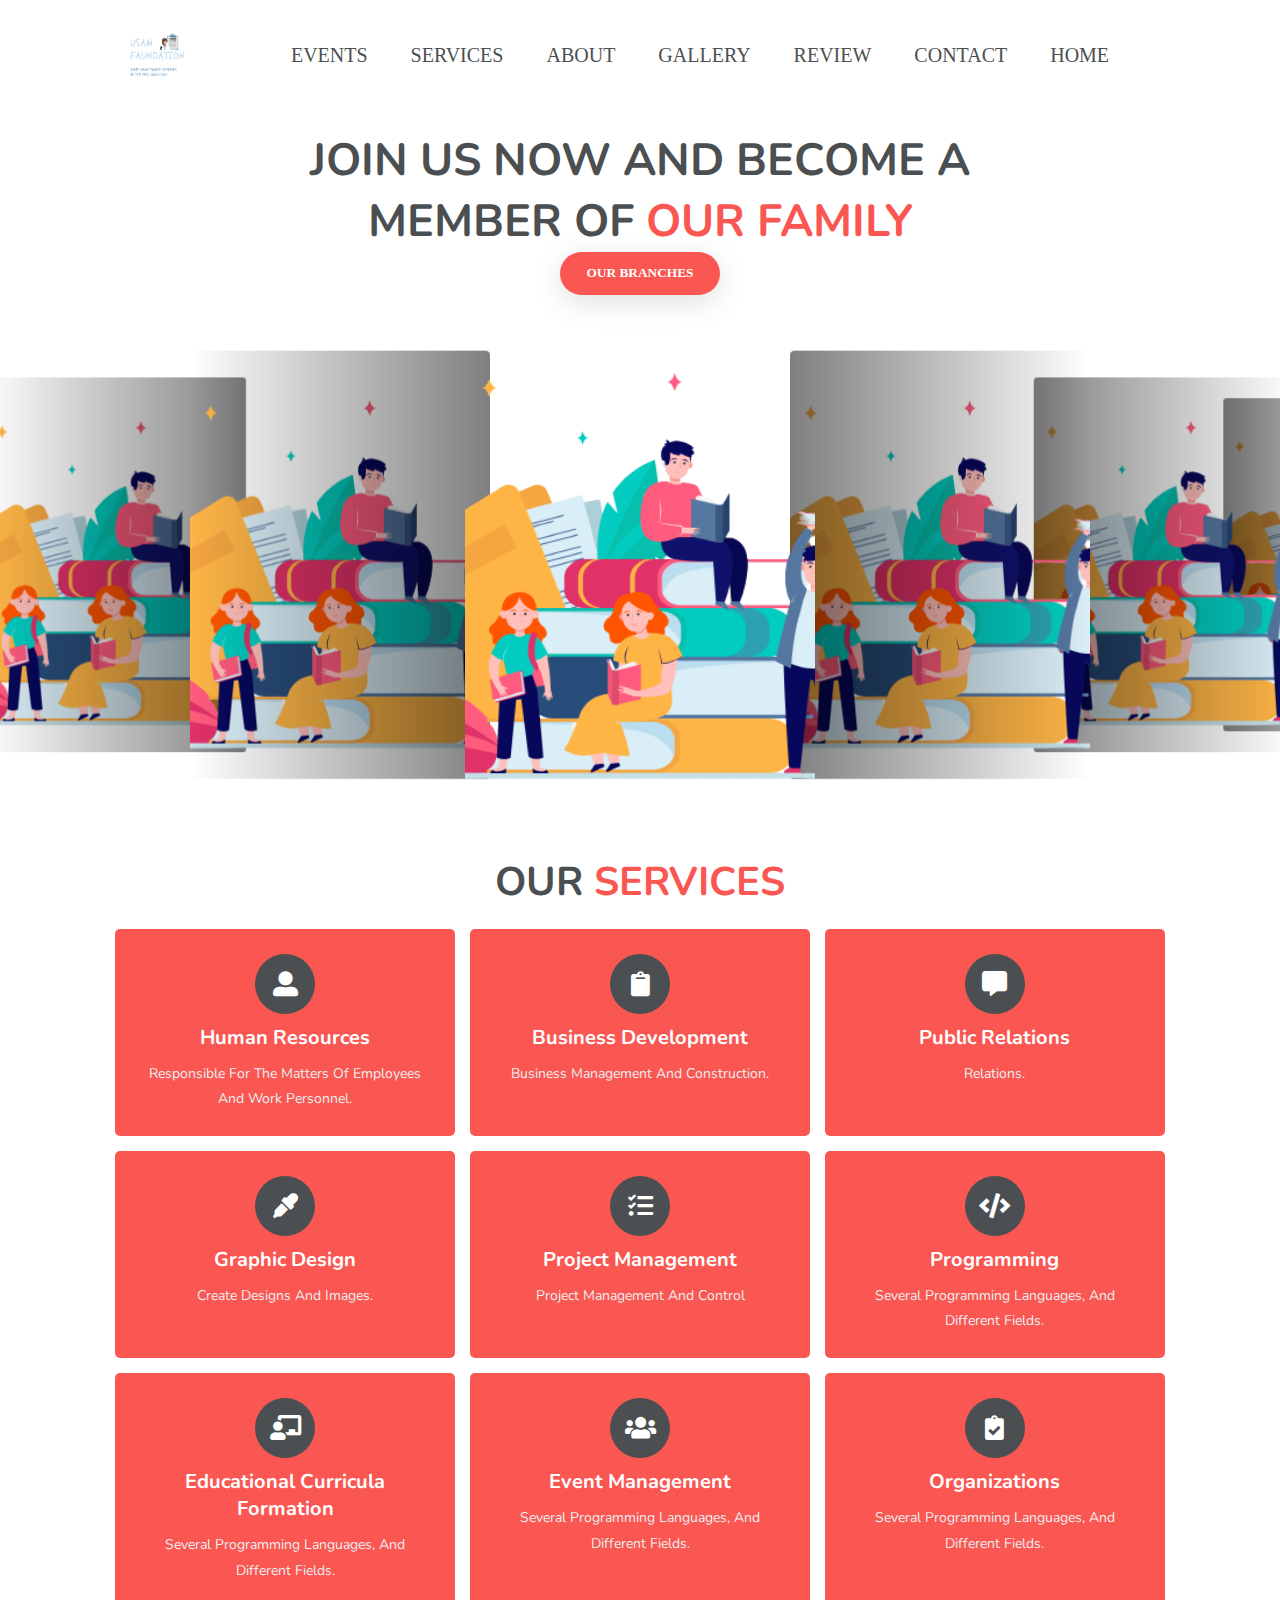
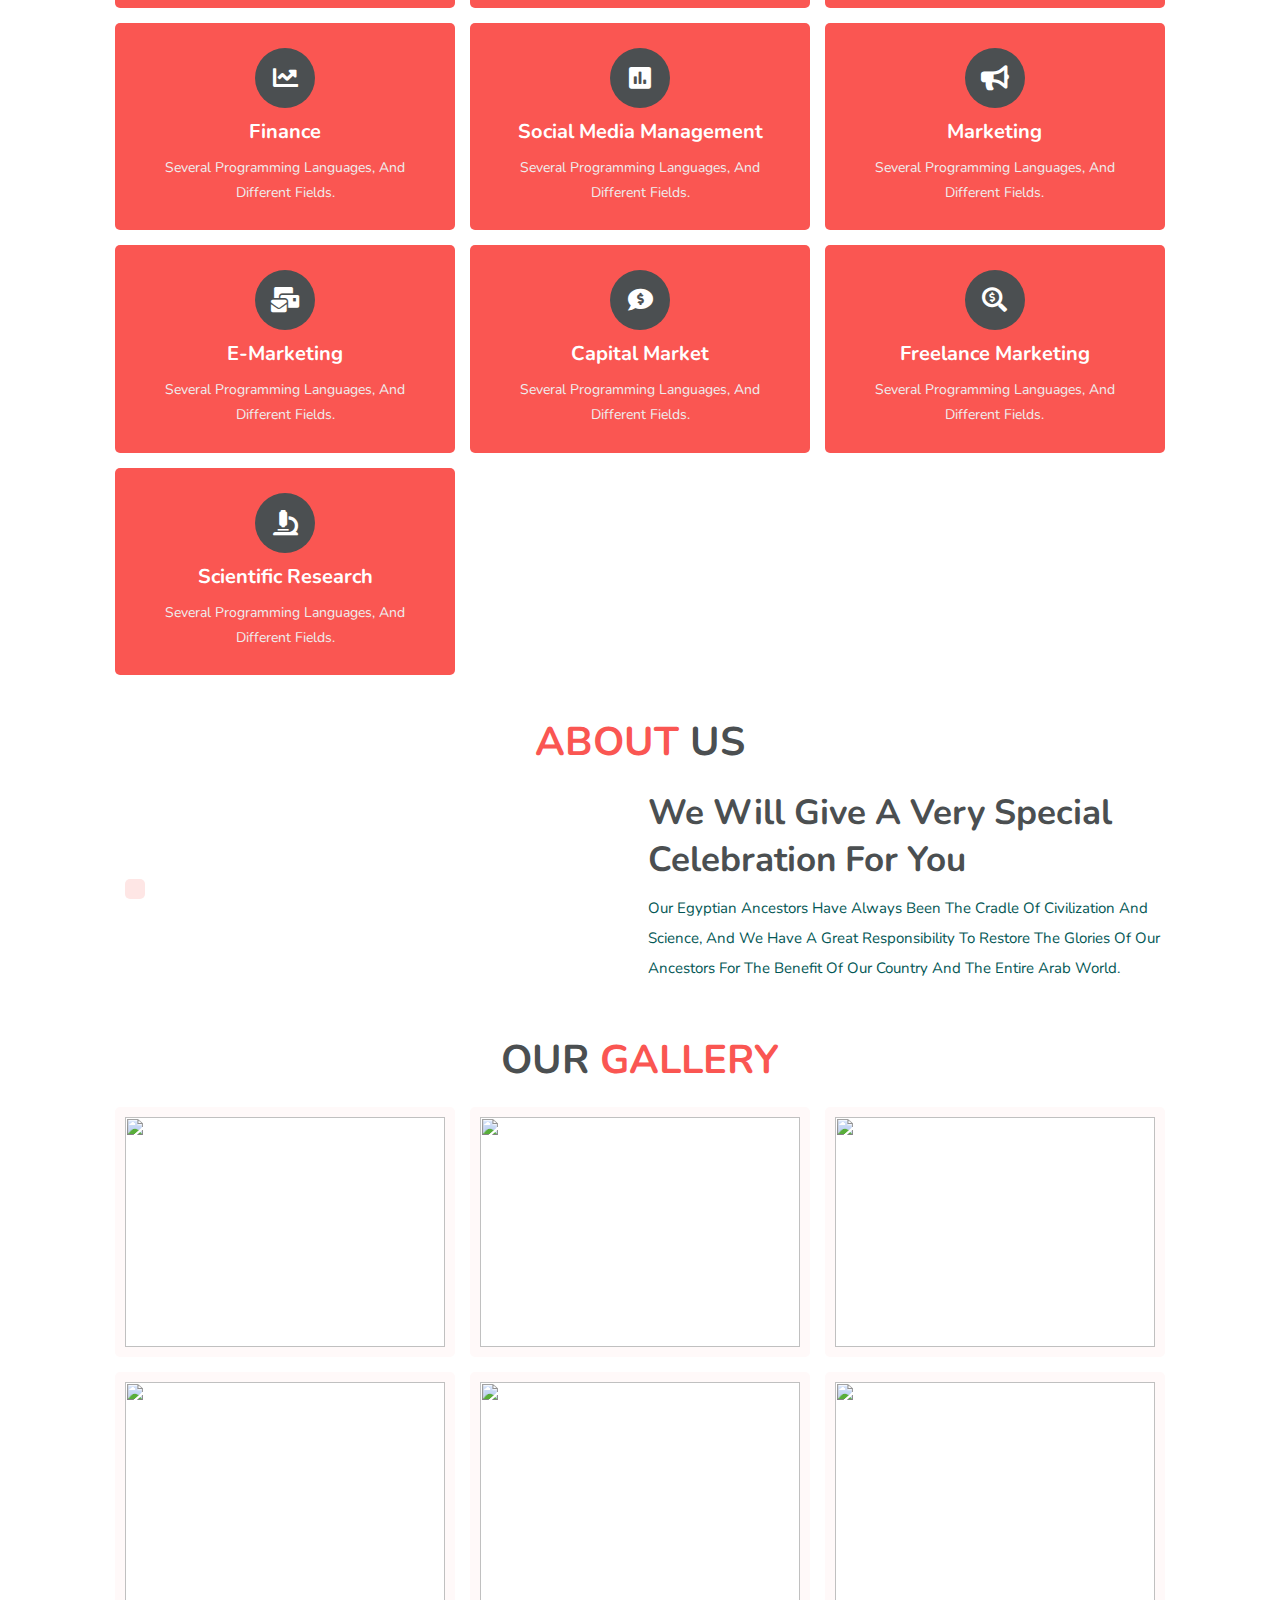
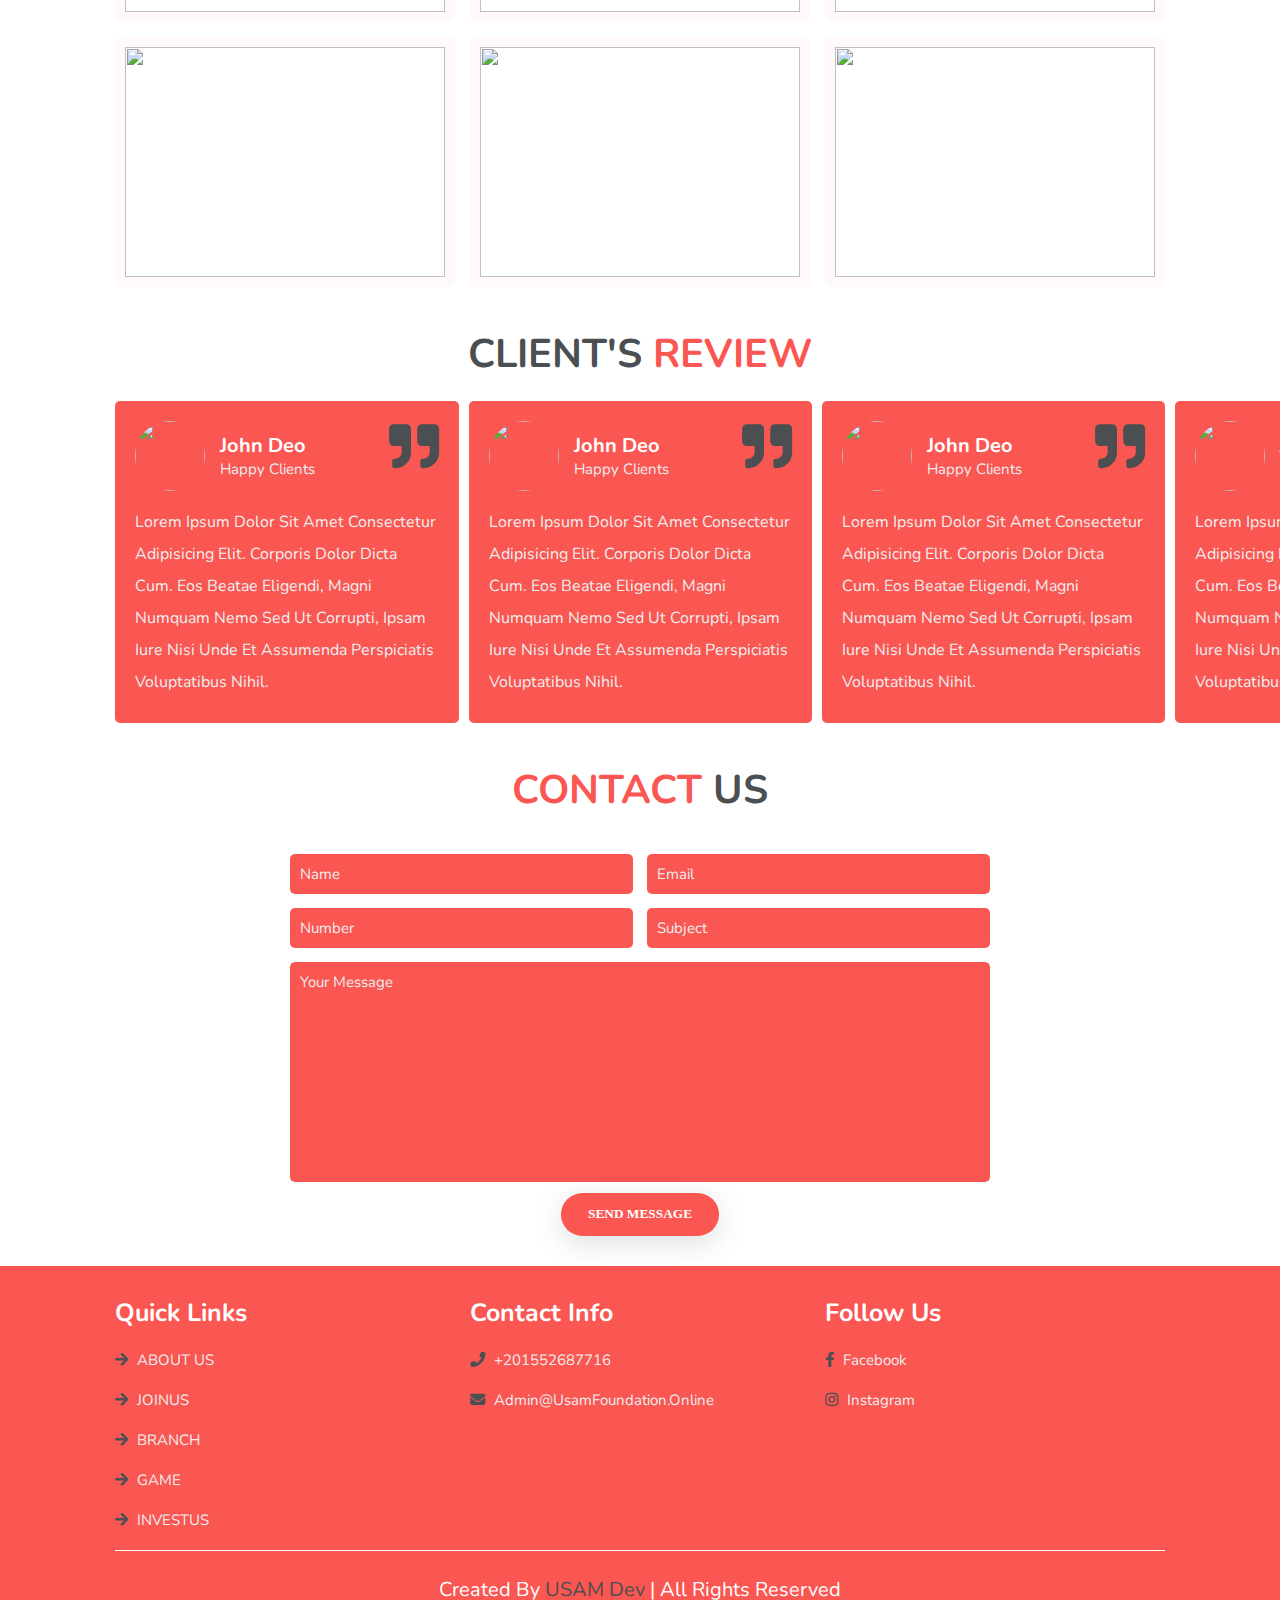
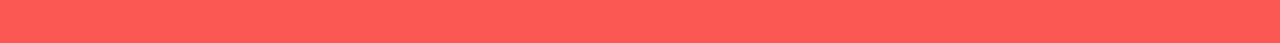
==== branch.html @ 078418f8 "inv" ====
<!DOCTYPE html>
<html lang="en">
<head>
    <meta charset="UTF-8">
    <meta http-equiv="X-UA-Compatible" content="IE=edge">
    <meta name="viewport" content="width=device-width, initial-scale=1.0">
    <title>branch</title>

    <link rel="stylesheet" href="https://unpkg.com/swiper/swiper-bundle.min.css" />

    <!-- font awesome cdn link  -->
    <link rel="stylesheet" href="https://cdnjs.cloudflare.com/ajax/libs/font-awesome/5.15.4/css/all.min.css">

    <!-- custom css file link  -->
    <link rel="stylesheet" href="css/style.css">

</head>
<body>
    
<!-- header section starts  -->

<header class="header">

    <div class="navbar__logo">
        <img src="./img/logo.png" alt="logo" />
       
      </div>

    <nav class="navbar">
        
        <a href="#home" class="navbar__link">EVENTS</a>
        <a href="#service"class="navbar__link">SERVICES</a>
    
        <a href="#about"class="navbar__link">ABOUT</a>
   
        <a href="#gallery"class="navbar__link">GALLERY</a>
   
        
        <a href="#review"class="navbar__link">REVIEW</a>
        <a href="#contact"class="navbar__link">CONTACT</a>
        <a href="index.html"class="navbar__link">HOME</a>
    
    </nav>

    <div id="menu-bars" class="fas fa-bars"></div>
    <div></div>
</header>

<!-- header section ends -->

<!-- home section starts  -->

<section class="home" id="home">

    <div class="content">
        <h3>Join us now and become a member of <span>our family </span></h3>
        <button>Our branches</button>
    </div>

    <div class="swiper-container home-slider">
        <div class="swiper-wrapper">
            <div class="swiper-slide"><img src="img/au.png" alt=""></div>
            <div class="swiper-slide"><img src="img/au.png" alt=""></div>
            <div class="swiper-slide"><img src="img/au.png" alt=""></div>
            <div class="swiper-slide"><img src="img/au.png" alt=""></div>
            <div class="swiper-slide"><img src="img/au.png" alt=""></div>
            <div class="swiper-slide"><img src="img/au.png" alt=""></div>
        </div>
    </div>

</section>

<!-- home section ends -->

<!-- service section starts  -->

<section class="service" id="service">

    <h1 class="heading"> our <span>services</span> </h1>

    <div class="box-container">

        <div class="box">
            <i class='fas fa-user-alt'></i>
            <h3>human resources</h3>
            <p>Responsible for the matters of employees and work personnel.</p>
        </div>

        <div class="box">
            <i class='fas fa-clipboard'></i>
            <h3>business development</h3>
            <p>Business management and construction.</p>
        </div>

        <div class="box">
            <i class='fas fa-comment-alt'></i>
            <h3>public relations</h3>
            <p>relations.</p>
        </div>

        <div class="box">
            <i class='fas fa-eye-dropper'></i>
            <h3>graphic design</h3>
            <p>Create designs and images.</p>
        </div>

        <div class="box">
            <i class='fas fa-tasks'></i>
            <h3>project management</h3>
            <p>Project management and control</p>
        </div>

        <div class="box">
            <i class='fas fa-code'></i>
            <h3>programming</h3>
            <p>Several programming languages, and different fields.</p>
        </div>

        <div class="box">
            <i class='fas fa-chalkboard-teacher'></i>
            <h3>educational curricula formation</h3>
            <p>Several programming languages, and different fields.</p>
        </div>

        <div class="box">
            <i class='fas fa-users'></i>
            <h3>event management</h3>
            <p>Several programming languages, and different fields.</p>
        </div>

        <div class="box">
            <i class='fas fa-clipboard-check'></i>
            <h3>organizations</h3>
            <p>Several programming languages, and different fields.</p>
        </div>

        <div class="box">
            <i class='fas fa-chart-line'></i>
            <h3>finance</h3>
            <p>Several programming languages, and different fields.</p>
        </div>

        <div class="box">
            <i class='fas fa-poll'></i>
            <h3>social media management</h3>
            <p>Several programming languages, and different fields.</p>
        </div>

        <div class="box">
            <i class='fas fa-bullhorn'></i>
            <h3>marketing</h3>
            <p>Several programming languages, and different fields.</p>
        </div>

        <div class="box">
            <i class='fas fa-mail-bulk'></i>
            <h3>e-marketing</h3>
            <p>Several programming languages, and different fields.</p>
        </div>

        <div class="box">
            <i class='fas fa-comment-dollar'></i>
            <h3>capital market</h3>
            <p>Several programming languages, and different fields.</p>
        </div>

        <div class="box">
            <i class='fas fa-search-dollar'></i>
            <h3>Freelance marketing</h3>
            <p>Several programming languages, and different fields.</p>
        </div>

        <div class="box">
            <i class='fas fa-microscope'></i>
            <h3>scientific research</h3>
            <p>Several programming languages, and different fields.</p>
        </div>

    </div>

</section>

<!-- service section ends -->

<!-- about section starts  -->

<section class="about" id="about">

<h1 class="heading"><span>about</span> us </h1>

<div class="row">

    <div class="image">
        <img src="img/output-onlinegiftools (3).gif" alt="">
    </div>

    <div class="content">
        <h3>we will give a very special celebration for you</h3>
        <p>Our Egyptian ancestors have
            always been the cradle of
            civilization and science, and we
            have a great responsibility to
            restore the glories of our
            ancestors for the benefit of our
            country and the entire Arab
            world.</p>
        
    </div>

</div>

</section>

<!-- about section ends -->

<!-- gallery section starts  -->

<section class="gallery" id="gallery">

    <h1 class="heading">our <span>gallery</span></h1>

    <div class="box-container">

        <div class="box">
            <img src="images/g-1.jpg" alt="">
            <h3 class="title">photos and events</h3>
            <div class="icons">
                <a href="#" class="fas fa-heart"></a>
                <a href="#" class="fas fa-share"></a>
                <a href="#" class="fas fa-eye"></a>
            </div>
        </div>

        <div class="box">
            <img src="images/g-2.jpg" alt="">
            <h3 class="title">photos and events</h3>
            <div class="icons">
                <a href="#" class="fas fa-heart"></a>
                <a href="#" class="fas fa-share"></a>
                <a href="#" class="fas fa-eye"></a>
            </div>
        </div>

        <div class="box">
            <img src="images/g-3.jpg" alt="">
            <h3 class="title">photos and events</h3>
            <div class="icons">
                <a href="#" class="fas fa-heart"></a>
                <a href="#" class="fas fa-share"></a>
                <a href="#" class="fas fa-eye"></a>
            </div>
        </div>

        <div class="box">
            <img src="images/g-4.jpg" alt="">
            <h3 class="title">photos and events</h3>
            <div class="icons">
                <a href="#" class="fas fa-heart"></a>
                <a href="#" class="fas fa-share"></a>
                <a href="#" class="fas fa-eye"></a>
            </div>
        </div>

        <div class="box">
            <img src="images/g-5.jpg" alt="">
            <h3 class="title">photos and events</h3>
            <div class="icons">
                <a href="#" class="fas fa-heart"></a>
                <a href="#" class="fas fa-share"></a>
                <a href="#" class="fas fa-eye"></a>
            </div>
        </div>

        <div class="box">
            <img src="images/g-6.jpg" alt="">
            <h3 class="title">photos and events</h3>
            <div class="icons">
                <a href="#" class="fas fa-heart"></a>
                <a href="#" class="fas fa-share"></a>
                <a href="#" class="fas fa-eye"></a>
            </div>
        </div>

        <div class="box">
            <img src="images/g-7.jpg" alt="">
            <h3 class="title">photos and events</h3>
            <div class="icons">
                <a href="#" class="fas fa-heart"></a>
                <a href="#" class="fas fa-share"></a>
                <a href="#" class="fas fa-eye"></a>
            </div>
        </div>

        <div class="box">
            <img src="images/g-8.jpg" alt="">
            <h3 class="title">photos and events</h3>
            <div class="icons">
                <a href="#" class="fas fa-heart"></a>
                <a href="#" class="fas fa-share"></a>
                <a href="#" class="fas fa-eye"></a>
            </div>
        </div>

        <div class="box">
            <img src="images/g-9.jpg" alt="">
            <h3 class="title">photos and events</h3>
            <div class="icons">
                <a href="#" class="fas fa-heart"></a>
                <a href="#" class="fas fa-share"></a>
                <a href="#" class="fas fa-eye"></a>
            </div>
        </div>

    </div>

</section>

<!-- gallery section ends -->



<!-- review section starts  -->

<section class="reivew" id="review"> 
    
    <h1 class="heading">client's <span>review</span></h1>

    <div class="review-slider swiper-container">

        <div class="swiper-wrapper">

            <div class="swiper-slide box">
                <i class="fas fa-quote-right"></i>
                <div class="user">
                    <img src="images/pic-1.png" alt="">
                    <div class="user-info">
                        <h3>john deo</h3>
                        <span>happy clients</span>
                    </div>
                </div>
                <p>Lorem ipsum dolor sit amet consectetur adipisicing elit. Corporis dolor dicta cum. Eos beatae eligendi, magni numquam nemo sed ut corrupti, ipsam iure nisi unde et assumenda perspiciatis voluptatibus nihil.</p>
            </div>

            <div class="swiper-slide box">
                <i class="fas fa-quote-right"></i>
                <div class="user">
                    <img src="images/pic-2.png" alt="">
                    <div class="user-info">
                        <h3>john deo</h3>
                        <span>happy clients</span>
                    </div>
                </div>
                <p>Lorem ipsum dolor sit amet consectetur adipisicing elit. Corporis dolor dicta cum. Eos beatae eligendi, magni numquam nemo sed ut corrupti, ipsam iure nisi unde et assumenda perspiciatis voluptatibus nihil.</p>
            </div>

            <div class="swiper-slide box">
                <i class="fas fa-quote-right"></i>
                <div class="user">
                    <img src="images/pic-3.png" alt="">
                    <div class="user-info">
                        <h3>john deo</h3>
                        <span>happy clients</span>
                    </div>
                </div>
                <p>Lorem ipsum dolor sit amet consectetur adipisicing elit. Corporis dolor dicta cum. Eos beatae eligendi, magni numquam nemo sed ut corrupti, ipsam iure nisi unde et assumenda perspiciatis voluptatibus nihil.</p>
            </div>

            <div class="swiper-slide box">
                <i class="fas fa-quote-right"></i>
                <div class="user">
                    <img src="images/pic-4.png" alt="">
                    <div class="user-info">
                        <h3>john deo</h3>
                        <span>happy clients</span>
                    </div>
                </div>
                <p>Lorem ipsum dolor sit amet consectetur adipisicing elit. Corporis dolor dicta cum. Eos beatae eligendi, magni numquam nemo sed ut corrupti, ipsam iure nisi unde et assumenda perspiciatis voluptatibus nihil.</p>
            </div>

        </div>

    </div>

</section>

<!-- review section ends -->

<!-- contact section starts  -->

<section class="contact" id="contact">

    <h1 class="heading"> <span>contact</span> us </h1>

    <form action="">
        <div class="inputBox">
            <input type="text" placeholder="name">
            <input type="email" placeholder="email">
        </div>
        <div class="inputBox">
            <input type="number" placeholder="number">
            <input type="text" placeholder="subject">
        </div>
        <textarea name="" placeholder="your message" id="" cols="30" rows="10"></textarea>
        <button >send message</button>
    </form>

</section>

<!-- contact section ends -->

<!-- footer section starts  -->
<!---->
<section class="footer">

    <div class="box-container">

        

        <div class="box">
            <h3>quick links</h3>
            <a href="index.html"> <i class="fas fa-arrow-right"></i> ABOUT US </a>
            <a href="#"> <i class="fas fa-arrow-right"></i> JOINUS </a>
            <a href="branch.html"> <i class="fas fa-arrow-right"></i> BRANCH </a>
            
            <a href="#"> <i class="fas fa-arrow-right"></i> GAME </a>
            <a href="inv.html"> <i class="fas fa-arrow-right"></i> INVESTUS </a>
            
        </div>

        <div class="box">
            <h3>contact info</h3>
            <a href="#"> <i class="fas fa-phone"></i> +201552687716 </a>
            
            <a href="#"> <i class="fas fa-envelope"></i> Admin@UsamFoundation.online </a>
           
        </div>

        <div class="box">
            <h3>follow us</h3>
            <a href="https://www.facebook.com/Usam.Courses/?_rdc=2&_rdr"> <i class="fab fa-facebook-f"></i> facebook </a>
            
            <a href="https://www.instagram.com/usamfoundation/?utm_medium=copy_link"> <i class="fab fa-instagram"></i> instagram </a>
            
        </div>

    </div>

    <div class="credit"> created by <span>USAM Dev</span> | all rights reserved </div>

</section>

<!-- footer section ends -->

<!-- theme toggler  -->

<div class="theme-toggler">

    <div class="toggle-btn">
        
    </div>

   

</div>





















<script src="https://unpkg.com/swiper/swiper-bundle.min.js"></script>

<!-- custom js file link  -->
<script src="js/script.js"></script>

</body>
</html>
---- css/style.css ----
@import url('https://fonts.googleapis.com/css2?family=Nunito:wght@200;600;700&display=swap');

:root{
    --orange: #fa5652;
    --green: #035755;
    --gray: #4b4f51;
    --pink: #fee6e5;
    --light-pink: #fff9f9;
    --smooth: all 0.3s ease-in;
    --shadow: 0 7px 29px 0 rgba(100, 100, 111, 0.2);
}

*{
    font-family: 'Nunito', sans-serif;
    margin:0; padding:0;
    box-sizing: border-box;
    outline: none; border:none;
    text-decoration: none;
    text-transform: capitalize;
    transition: .2s linear;
}
button {
    font-family: "Domine", serif;
    font-weight: bold;
    text-transform: uppercase;
    color: #fff;
    background-color: var(--orange);
    padding: 1em 2em;
    border: none;
    border-radius: 100px;
    cursor: pointer;
    box-shadow: var(--shadow);
    transition: var(--smooth);
  }
button:hover {
    color: var(--orange);
    background-color: var(--light-pink);
    transition: var(--smooth);
   
  }

html{
    font-size: 62.5%;
    overflow-x: hidden;
    scroll-padding-top: 7rem;
    scroll-behavior: smooth;
}

html::-webkit-scrollbar{
    width:1rem;
}

html::-webkit-scrollbar-track{
    background-color: var(--light-pink);
}

html::-webkit-scrollbar-thumb{
   
    border-radius: 5rem;
}



section{
    padding:2rem 9%;
}

.heading{
    text-align: center;
    padding-bottom: 2rem;
    color:var(--gray);
    text-transform: uppercase;
    font-size: 4rem;
}

.heading span{
    color:var(--orange);
    text-transform: uppercase;
}





.header{
    position: fixed;
    top:0; left: 0; right: 0;
    z-index: 10000;
    background: white;
    display: flex;
    align-items:center ;
    justify-content: space-between;
    padding:1.5rem 9%;
    
}

.navbar__logo {
    display: flex;
    align-items: center;
    
  }
  
  .navbar__logo img {
    width: 80px;
  }



.header .navbar a{
    font-size: 2rem;
    font-family: "Domine", serif;;
    color:var(--gray);
    margin-left: 2rem;
    padding-left: 20px;
    
}

.header .navbar a:hover{
    color:var(--orange);
}

#menu-bars{
    font-size: 3rem;
    color:#fff;
    cursor: pointer;
    display: none;
    
}

.home .content{
    text-align: center;
    padding-top: 9rem;
    margin:2rem auto;
    max-width: 70rem;
}

.home .content h3{
    color:var(--gray);
    font-size: 4.5rem;
    text-transform: uppercase;
}

.home .content h3 span{
    color:var(--orange);
    text-transform: uppercase;
}

.home .home-slider .swiper-slide{
    overflow: hidden;
    border-radius: .5rem;
    height: 50rem;
    width:35rem;
}

.home .home-slider .swiper-slide img{
    height:100%;
    width:100%;
    object-fit: cover;
}

.service .box-container{
    display: grid;
    grid-template-columns: repeat(auto-fit, minmax(27rem, 1fr));
    gap:1.5rem;
}

.service .box-container .box{
    border-radius: .5rem;
    background:var(--orange);
    text-align: center;
    padding:2.5rem;
}

.service .box-container .box i{
    height: 6rem;
    width: 6rem;
    line-height: 6rem;
    border-radius: 50%;
    font-size: 2.5rem;
    background:var(--gray);
    color:#fff;
}

.service .box-container .box h3{
    font-size: 2rem;
    color:#fff;
    padding:1rem 0;
}

.service .box-container .box p{
    font-size: 1.4rem;
    color:#eee;
    line-height: 1.8;
}

.about .row{
    display: flex;
    align-items: center;
    flex-wrap: wrap;
    gap:1.5rem;
}

.about .row .image{
    flex:1 1 45rem;
    padding:1rem;
}

.about .row .image img{ 
    width: 100%;
    border-radius: .5rem;
    border:1rem solid var(--pink);
}

.about .row .content{
    flex:1 1 45rem;
}

.about .row .content h3{
    font-size: 3.5rem;
    color:var(--gray);
}

.about .row .content p{
    font-size: 1.5rem;
    color:var(--green);
    padding:1rem 0;
    line-height: 2;
}

.gallery .box-container{
    display: grid;
    grid-template-columns: repeat(auto-fit, minmax(27rem, 1fr));
    gap:1.5rem;
}

.gallery .box-container .box{
    position: relative;
    border:1rem solid var(--light-pink);
    border-radius: .5rem;
    height: 25rem;
    cursor: pointer;
    overflow: hidden;
}

.gallery .box-container .box img{
    height: 100%;
    width: 100%;
    object-fit: cover;
}

.gallery .box-container .box:hover img{
    transform: scale(1.1);
    filter: grayscale();
}

.gallery .box-container .box .title{
    position: absolute;
    top:-10rem; left:0; right: 0;
    background:var(--orange);
    color:#fff;
    text-align: center;
    padding-bottom: 1rem;
    font-size: 2rem;
}

.gallery .box-container .box:hover .title{
    top:0;
}

.gallery .box-container .box .icons{
    position: absolute;
    bottom:-10rem; left:0; right: 0;
    background:var(--orange);
    padding-top: 1rem;
    text-align: center;
}

.gallery .box-container .box:hover .icons{
    bottom: 0;
}

.gallery .box-container .box .icons a{
    font-size: 2rem;
    margin:.5rem 1rem;
    color:#fff;
}

.gallery .box-container .box .icons a:hover{
    color:var(--main-color);
}



.reivew .box{
    border-radius: .5rem;
    background: var(--orange);
    padding:2rem;
    position: relative;
}

.reivew .box .fa-quote-right{
    position: absolute;
    top:2rem; right: 2rem;
    color:var(--gray);
    font-size: 5rem;
}

.reivew .box .user{
    display: flex;
    align-items: center;
    gap:1.5rem;
    padding-bottom: 1rem;
}

.reivew .box .user img{
    height:7rem;
    width: 7rem;
    border-radius: 50%;
    object-fit: cover;
}

.reivew .box .user h3{
    font-size: 2rem;
    color:#fff;
}

.reivew .box .user span{
    font-size: 1.5rem;
    color:#eee;
}

.reivew .box p{
    line-height: 2;
    color:#eee;
    padding:.5rem 0;
    font-size: 1.6rem;
}

.contact form{
    max-width: 70rem;
    margin:1rem auto;
    text-align: center;
}

.contact form .inputBox{
    display: flex;
    justify-content: space-between;
    flex-wrap: wrap;
}

.contact form .inputBox input,
.contact form textarea{
    width: 100%;
    background:var(--orange);
    border-radius: .5rem;
    padding:1rem;
    margin:.7rem 0;
    font-size: 1.5rem;
    color:#fff;
    text-transform: none;
}

.contact form .inputBox input::placeholder,
.contact form textarea::placeholder{
    color:#eee;
    text-transform: capitalize;
}

.contact form .inputBox input:focus,
.contact form textarea:focus{
    background:var(--gray);
}

.contact form .inputBox input{
    width: 49%;
}

.contact form textarea{
    resize: none;
}

.footer{
    background:var(--orange);
}

.footer .box-container{
    display: grid;
    grid-template-columns: repeat(auto-fit, minmax(25rem, 1fr));
    gap:1.5rem;
}

.footer .box-container .box h3{
    font-size: 2.5rem;
    padding:1rem 0;
    color:#fff;
}

.footer .box-container .box a{
    display: block;
    font-size: 1.5rem;
    padding:1rem 0;
    color:#eee;
}

.footer .box-container .box a i{
    padding-right: .5rem;
    color:var(--gray);
}

.footer .box-container .box a:hover i{
    padding-right: 1.5rem;
    color:#fff;
}

.footer .credit{
    text-align: center;
    border-top: .1rem solid #fff;
    color:#fff;
    padding:2rem;
    padding-top: 2.5rem;
    margin-top: 1rem;
    font-size: 2rem;
}

.footer .credit span{
    color:var(--gray);
}

.theme-toggler{
    position: fixed;
    top:10rem; right:-20rem;
    background: white;
    z-index: 1000;
    width: 20rem;
    text-align: center;
}

.theme-toggler.active{
    right:0;
}

.theme-toggler h3{
    color:#fff;
    padding:1rem 0;
    font-size: 2rem;
}

.theme-toggler .buttons{
    display: flex;
    justify-content:center;
    flex-wrap: wrap;
    gap:1rem;
    padding:1rem;
}

.theme-toggler .buttons .theme-btn{
    height: 5rem;
    width: 5rem;
    border-radius: 50%;
    cursor: pointer;
}

.theme-toggler .toggle-btn{
    position: absolute;
    top:0; left:-5.9rem;
    padding:1.3rem 1.5rem;
    background:#fff;
    cursor: pointer;
}

.theme-toggler .toggle-btn i{
    color:#fff;
    font-size: 3rem;
    animation: spin 4s linear infinite;
}

@keyframes spin {
    0%{
        transform: rotate(360deg);
    }
}










/* media queries  */

@media (max-width:991px){

    html{
        font-size: 55%;
    }

    .header{
        padding:1.5rem 2rem;
    }

    section{
        padding:2rem;
    }

}

@media (max-width:768px){

    #menu-bars{
        display: initial;
    }

    .header .navbar{
        position: absolute;
        top:100%; left:0; right:0;
        border-top: .1rem solid #222;
        background: #333;
        clip-path: polygon(0 0, 100% 0, 100% 0, 0 0);
    }

    .header .navbar.active{
        clip-path: polygon(0 0, 100% 0, 100% 100%, 0% 100%);
    }

    .fa-times{
        transform: rotate(180deg);
    }

    .header .navbar a{
        display: flex;
        background:#222;
        border-radius: .5rem;
        padding:1.3rem;
        margin:1.3rem;
        font-size: 2rem;
    }

    .home .content h3{
        font-size: 4rem;
    }

}

@media (max-width:450px){

    html{
        font-size: 50%;
    }

    .home .home-slider .swiper-slide{
        width: 27rem;
    }

    .contact form .inputBox input{
        width: 100%;
    }

}
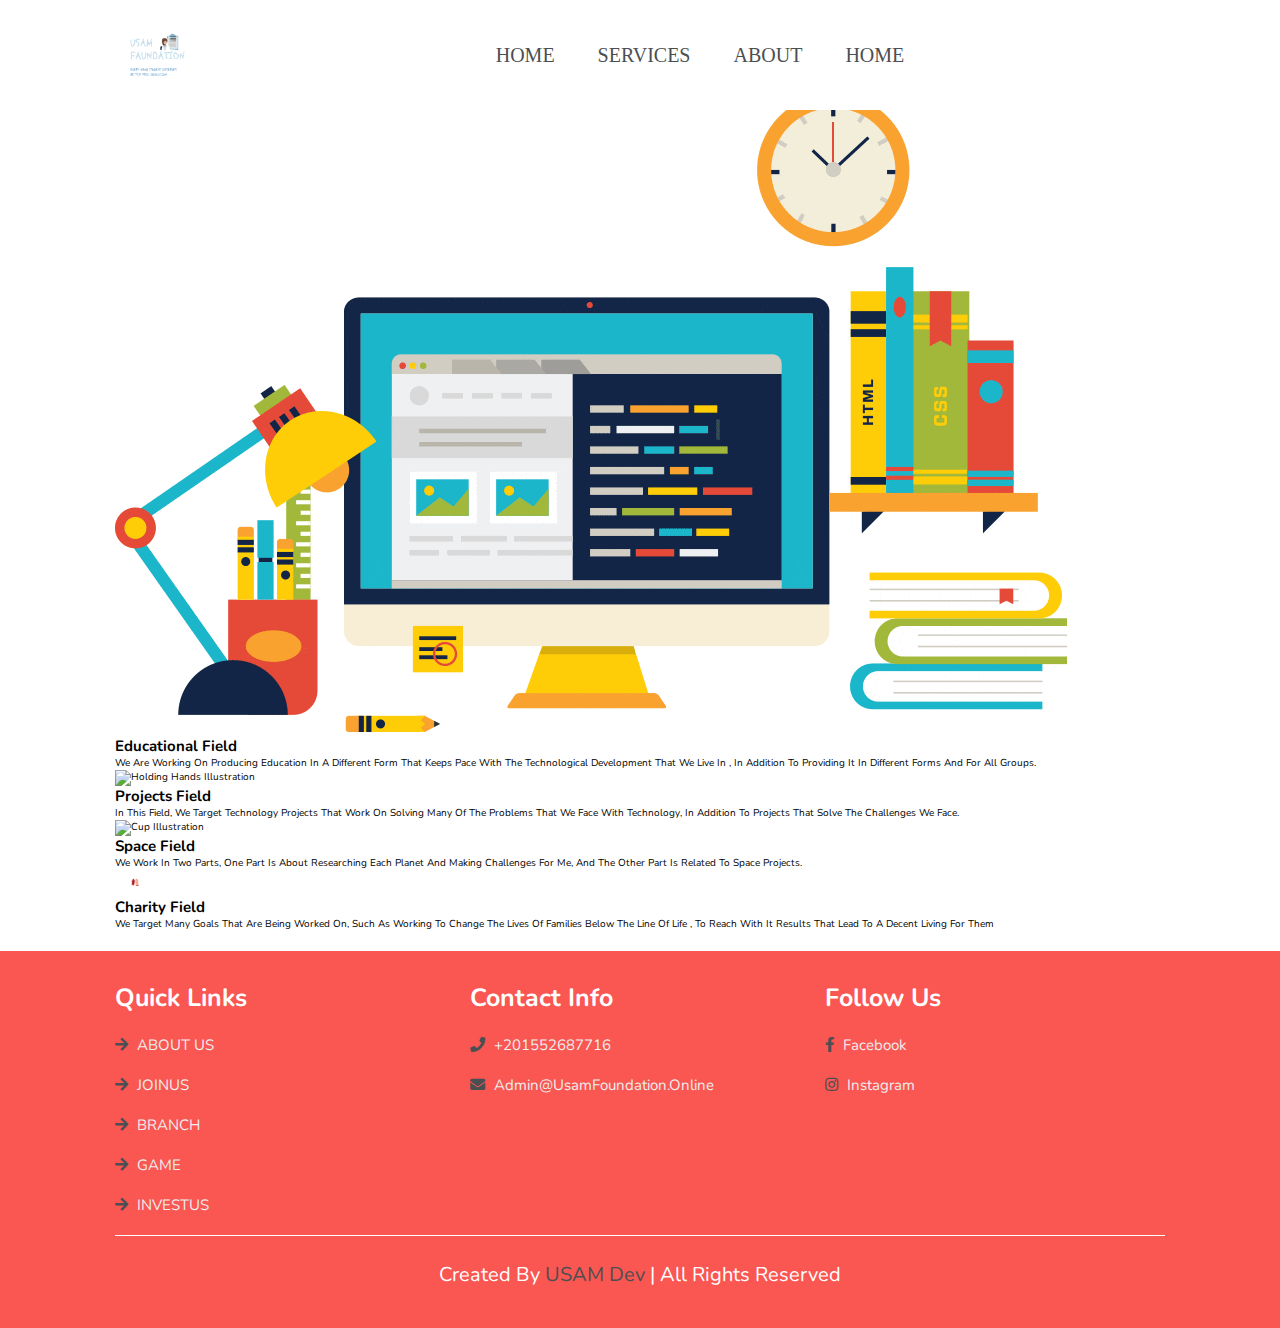
==== commit 8936f950: "ch" ====
--- a/branch.html
+++ b/branch.html
@@ -13,6 +13,7 @@
 
     <!-- custom css file link  -->
     <link rel="stylesheet" href="css/style.css">
+    
 
 </head>
 <body>
@@ -28,16 +29,12 @@
 
     <nav class="navbar">
         
-        <a href="#home" class="navbar__link">EVENTS</a>
+        <a href="#home" class="navbar__link">HOME</a>
         <a href="#service"class="navbar__link">SERVICES</a>
     
         <a href="#about"class="navbar__link">ABOUT</a>
    
-        <a href="#gallery"class="navbar__link">GALLERY</a>
-   
-        
-        <a href="#review"class="navbar__link">REVIEW</a>
-        <a href="#contact"class="navbar__link">CONTACT</a>
+       
         <a href="index.html"class="navbar__link">HOME</a>
     
     </nav>
@@ -49,364 +46,96 @@
 <!-- header section ends -->
 
 <!-- home section starts  -->
-
-<section class="home" id="home">
-
-    <div class="content">
-        <h3>Join us now and become a member of <span>our family </span></h3>
-        <button>Our branches</button>
+<!--
+<section class="about" id="about">
+
+    <h1></h1>
+    <h1 class="heading"><span>Our </span> branches </h1>
+    
+    <div class="row">
+    
+        <div class="image">
+            <img src="img/42002529.jpg" alt="">
+        </div>
+    
+        <div class="content">
+            <h3>Where to find USAM</h3>
+            <p>We have branches in all countries that speak the Arabic language. We are present in all countries of the beloved Arab world.</p>
+            
+        </div>
+    
     </div>
-
-    <div class="swiper-container home-slider">
-        <div class="swiper-wrapper">
-            <div class="swiper-slide"><img src="img/au.png" alt=""></div>
-            <div class="swiper-slide"><img src="img/au.png" alt=""></div>
-            <div class="swiper-slide"><img src="img/au.png" alt=""></div>
-            <div class="swiper-slide"><img src="img/au.png" alt=""></div>
-            <div class="swiper-slide"><img src="img/au.png" alt=""></div>
-            <div class="swiper-slide"><img src="img/au.png" alt=""></div>
-        </div>
-    </div>
-
-</section>
-
+    
+    </section>
+-->
 <!-- home section ends -->
 
-<!-- service section starts  -->
-
-<section class="service" id="service">
-
-    <h1 class="heading"> our <span>services</span> </h1>
-
-    <div class="box-container">
-
-        <div class="box">
-            <i class='fas fa-user-alt'></i>
-            <h3>human resources</h3>
-            <p>Responsible for the matters of employees and work personnel.</p>
-        </div>
-
-        <div class="box">
-            <i class='fas fa-clipboard'></i>
-            <h3>business development</h3>
-            <p>Business management and construction.</p>
-        </div>
-
-        <div class="box">
-            <i class='fas fa-comment-alt'></i>
-            <h3>public relations</h3>
-            <p>relations.</p>
-        </div>
-
-        <div class="box">
-            <i class='fas fa-eye-dropper'></i>
-            <h3>graphic design</h3>
-            <p>Create designs and images.</p>
-        </div>
-
-        <div class="box">
-            <i class='fas fa-tasks'></i>
-            <h3>project management</h3>
-            <p>Project management and control</p>
-        </div>
-
-        <div class="box">
-            <i class='fas fa-code'></i>
-            <h3>programming</h3>
-            <p>Several programming languages, and different fields.</p>
-        </div>
-
-        <div class="box">
-            <i class='fas fa-chalkboard-teacher'></i>
-            <h3>educational curricula formation</h3>
-            <p>Several programming languages, and different fields.</p>
-        </div>
-
-        <div class="box">
-            <i class='fas fa-users'></i>
-            <h3>event management</h3>
-            <p>Several programming languages, and different fields.</p>
-        </div>
-
-        <div class="box">
-            <i class='fas fa-clipboard-check'></i>
-            <h3>organizations</h3>
-            <p>Several programming languages, and different fields.</p>
-        </div>
-
-        <div class="box">
-            <i class='fas fa-chart-line'></i>
-            <h3>finance</h3>
-            <p>Several programming languages, and different fields.</p>
-        </div>
-
-        <div class="box">
-            <i class='fas fa-poll'></i>
-            <h3>social media management</h3>
-            <p>Several programming languages, and different fields.</p>
-        </div>
-
-        <div class="box">
-            <i class='fas fa-bullhorn'></i>
-            <h3>marketing</h3>
-            <p>Several programming languages, and different fields.</p>
-        </div>
-
-        <div class="box">
-            <i class='fas fa-mail-bulk'></i>
-            <h3>e-marketing</h3>
-            <p>Several programming languages, and different fields.</p>
-        </div>
-
-        <div class="box">
-            <i class='fas fa-comment-dollar'></i>
-            <h3>capital market</h3>
-            <p>Several programming languages, and different fields.</p>
-        </div>
-
-        <div class="box">
-            <i class='fas fa-search-dollar'></i>
-            <h3>Freelance marketing</h3>
-            <p>Several programming languages, and different fields.</p>
-        </div>
-
-        <div class="box">
-            <i class='fas fa-microscope'></i>
-            <h3>scientific research</h3>
-            <p>Several programming languages, and different fields.</p>
-        </div>
-
-    </div>
-
-</section>
-
-<!-- service section ends -->
-
-<!-- about section starts  -->
-
 <section class="about" id="about">
 
-<h1 class="heading"><span>about</span> us </h1>
-
-<div class="row">
-
-    <div class="image">
-        <img src="img/output-onlinegiftools (3).gif" alt="">
-    </div>
-
-    <div class="content">
-        <h3>we will give a very special celebration for you</h3>
-        <p>Our Egyptian ancestors have
-            always been the cradle of
-            civilization and science, and we
-            have a great responsibility to
-            restore the glories of our
-            ancestors for the benefit of our
-            country and the entire Arab
-            world.</p>
-        
-    </div>
-
-</div>
-
-</section>
-
-<!-- about section ends -->
-
-<!-- gallery section starts  -->
-
-<section class="gallery" id="gallery">
-
-    <h1 class="heading">our <span>gallery</span></h1>
-
-    <div class="box-container">
-
-        <div class="box">
-            <img src="images/g-1.jpg" alt="">
-            <h3 class="title">photos and events</h3>
-            <div class="icons">
-                <a href="#" class="fas fa-heart"></a>
-                <a href="#" class="fas fa-share"></a>
-                <a href="#" class="fas fa-eye"></a>
-            </div>
-        </div>
-
-        <div class="box">
-            <img src="images/g-2.jpg" alt="">
-            <h3 class="title">photos and events</h3>
-            <div class="icons">
-                <a href="#" class="fas fa-heart"></a>
-                <a href="#" class="fas fa-share"></a>
-                <a href="#" class="fas fa-eye"></a>
-            </div>
-        </div>
-
-        <div class="box">
-            <img src="images/g-3.jpg" alt="">
-            <h3 class="title">photos and events</h3>
-            <div class="icons">
-                <a href="#" class="fas fa-heart"></a>
-                <a href="#" class="fas fa-share"></a>
-                <a href="#" class="fas fa-eye"></a>
-            </div>
-        </div>
-
-        <div class="box">
-            <img src="images/g-4.jpg" alt="">
-            <h3 class="title">photos and events</h3>
-            <div class="icons">
-                <a href="#" class="fas fa-heart"></a>
-                <a href="#" class="fas fa-share"></a>
-                <a href="#" class="fas fa-eye"></a>
-            </div>
-        </div>
-
-        <div class="box">
-            <img src="images/g-5.jpg" alt="">
-            <h3 class="title">photos and events</h3>
-            <div class="icons">
-                <a href="#" class="fas fa-heart"></a>
-                <a href="#" class="fas fa-share"></a>
-                <a href="#" class="fas fa-eye"></a>
-            </div>
-        </div>
-
-        <div class="box">
-            <img src="images/g-6.jpg" alt="">
-            <h3 class="title">photos and events</h3>
-            <div class="icons">
-                <a href="#" class="fas fa-heart"></a>
-                <a href="#" class="fas fa-share"></a>
-                <a href="#" class="fas fa-eye"></a>
-            </div>
-        </div>
-
-        <div class="box">
-            <img src="images/g-7.jpg" alt="">
-            <h3 class="title">photos and events</h3>
-            <div class="icons">
-                <a href="#" class="fas fa-heart"></a>
-                <a href="#" class="fas fa-share"></a>
-                <a href="#" class="fas fa-eye"></a>
-            </div>
-        </div>
-
-        <div class="box">
-            <img src="images/g-8.jpg" alt="">
-            <h3 class="title">photos and events</h3>
-            <div class="icons">
-                <a href="#" class="fas fa-heart"></a>
-                <a href="#" class="fas fa-share"></a>
-                <a href="#" class="fas fa-eye"></a>
-            </div>
-        </div>
-
-        <div class="box">
-            <img src="images/g-9.jpg" alt="">
-            <h3 class="title">photos and events</h3>
-            <div class="icons">
-                <a href="#" class="fas fa-heart"></a>
-                <a href="#" class="fas fa-share"></a>
-                <a href="#" class="fas fa-eye"></a>
-            </div>
-        </div>
-
-    </div>
-
-</section>
-
-<!-- gallery section ends -->
-
-
-
-<!-- review section starts  -->
-
-<section class="reivew" id="review"> 
-    
-    <h1 class="heading">client's <span>review</span></h1>
-
-    <div class="review-slider swiper-container">
-
-        <div class="swiper-wrapper">
-
-            <div class="swiper-slide box">
-                <i class="fas fa-quote-right"></i>
-                <div class="user">
-                    <img src="images/pic-1.png" alt="">
-                    <div class="user-info">
-                        <h3>john deo</h3>
-                        <span>happy clients</span>
-                    </div>
-                </div>
-                <p>Lorem ipsum dolor sit amet consectetur adipisicing elit. Corporis dolor dicta cum. Eos beatae eligendi, magni numquam nemo sed ut corrupti, ipsam iure nisi unde et assumenda perspiciatis voluptatibus nihil.</p>
-            </div>
-
-            <div class="swiper-slide box">
-                <i class="fas fa-quote-right"></i>
-                <div class="user">
-                    <img src="images/pic-2.png" alt="">
-                    <div class="user-info">
-                        <h3>john deo</h3>
-                        <span>happy clients</span>
-                    </div>
-                </div>
-                <p>Lorem ipsum dolor sit amet consectetur adipisicing elit. Corporis dolor dicta cum. Eos beatae eligendi, magni numquam nemo sed ut corrupti, ipsam iure nisi unde et assumenda perspiciatis voluptatibus nihil.</p>
-            </div>
-
-            <div class="swiper-slide box">
-                <i class="fas fa-quote-right"></i>
-                <div class="user">
-                    <img src="images/pic-3.png" alt="">
-                    <div class="user-info">
-                        <h3>john deo</h3>
-                        <span>happy clients</span>
-                    </div>
-                </div>
-                <p>Lorem ipsum dolor sit amet consectetur adipisicing elit. Corporis dolor dicta cum. Eos beatae eligendi, magni numquam nemo sed ut corrupti, ipsam iure nisi unde et assumenda perspiciatis voluptatibus nihil.</p>
-            </div>
-
-            <div class="swiper-slide box">
-                <i class="fas fa-quote-right"></i>
-                <div class="user">
-                    <img src="images/pic-4.png" alt="">
-                    <div class="user-info">
-                        <h3>john deo</h3>
-                        <span>happy clients</span>
-                    </div>
-                </div>
-                <p>Lorem ipsum dolor sit amet consectetur adipisicing elit. Corporis dolor dicta cum. Eos beatae eligendi, magni numquam nemo sed ut corrupti, ipsam iure nisi unde et assumenda perspiciatis voluptatibus nihil.</p>
-            </div>
-
-        </div>
-
-    </div>
-
-</section>
-
-<!-- review section ends -->
-
-<!-- contact section starts  -->
-
-<section class="contact" id="contact">
-
-    <h1 class="heading"> <span>contact</span> us </h1>
-
-    <form action="">
-        <div class="inputBox">
-            <input type="text" placeholder="name">
-            <input type="email" placeholder="email">
-        </div>
-        <div class="inputBox">
-            <input type="number" placeholder="number">
-            <input type="text" placeholder="subject">
-        </div>
-        <textarea name="" placeholder="your message" id="" cols="30" rows="10"></textarea>
-        <button >send message</button>
-    </form>
-
-</section>
-
-<!-- contact section ends -->
+    
+    <h1 class="heading"><span>Our </span> branches </h1>
+    <div class="contagion__cards">
+        <!-- card 1 -->
+        <div class="contagion__card">
+          <img src="./img/uas2.gif"  alt="girl coughing illustration" />
+          <h2>educational field</h2>
+          <p>
+            We are working on producing education in a different form that keeps pace with the technological
+            development that we live in , in addition to providing it in different forms and for all groups.
+          </p>
+        </div>
+        <!-- card 2 -->
+        <div class="contagion__card">
+          <img src="./img/output-onlinegiftools (3).gif" alt="holding hands illustration" />
+          <h2>Projects field</h2>
+          <p>
+            In
+            this field, we target technology projects
+            that work on solving many of the
+            problems that we face with technology,
+            in addition to projects that solve the
+            challenges we face.
+            
+          </p>
+        </div>
+        <!-- card 3 -->
+        <div class="contagion__card">
+          <img src="./img/output-onlinegiftools (4).gif"   alt="cup illustration" />
+          <h2>space field</h2>
+          <p>
+            we work in two parts, one
+            part is about researching each planet
+            and making challenges for me, and the
+            other part is related to space projects.
+            
+                          </p>
+        </div>
+        <!-- card 4 -->
+        <div class="contagion__card">
+          <img src="./img/output-onlinegiftools (7).gif" width ="40px" alt="holding hands illustration" />
+          <h2>charity field</h2>
+          <p>
+            we target many goals
+            that are being worked on, such as
+            working to change the lives of families
+            below the line of life , to reach with
+            it results that lead to a decent living
+            for them
+
+          </p>
+        </div>
+        
+      </div>
+  
+    </section>
+
+
+
+
+
+
+
+
 
 <!-- footer section starts  -->
 <!---->
@@ -422,7 +151,7 @@
             <a href="#"> <i class="fas fa-arrow-right"></i> JOINUS </a>
             <a href="branch.html"> <i class="fas fa-arrow-right"></i> BRANCH </a>
             
-            <a href="#"> <i class="fas fa-arrow-right"></i> GAME </a>
+            <a href="game.html"> <i class="fas fa-arrow-right"></i> GAME </a>
             <a href="inv.html"> <i class="fas fa-arrow-right"></i> INVESTUS </a>
             
         </div>
--- a/css/style.css
+++ b/css/style.css
@@ -559,3 +559,4 @@
     }
 
 }
+
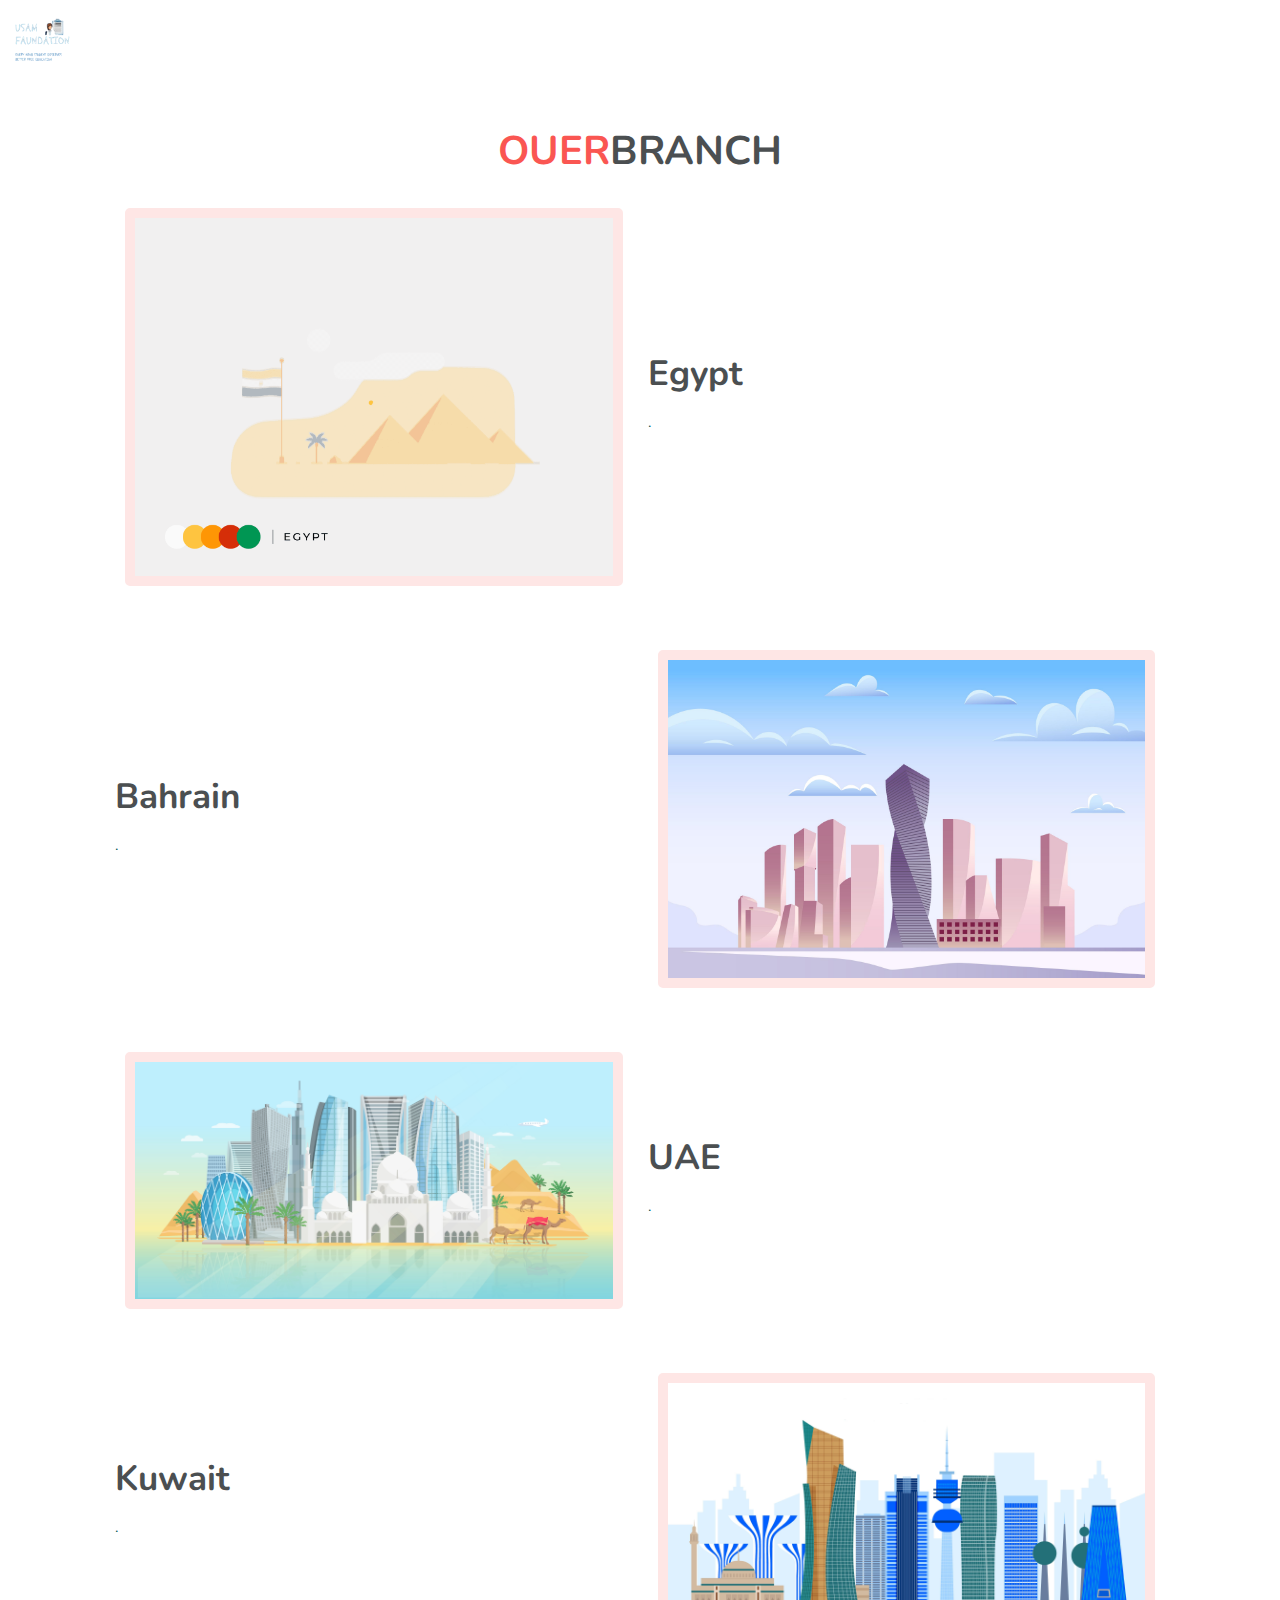
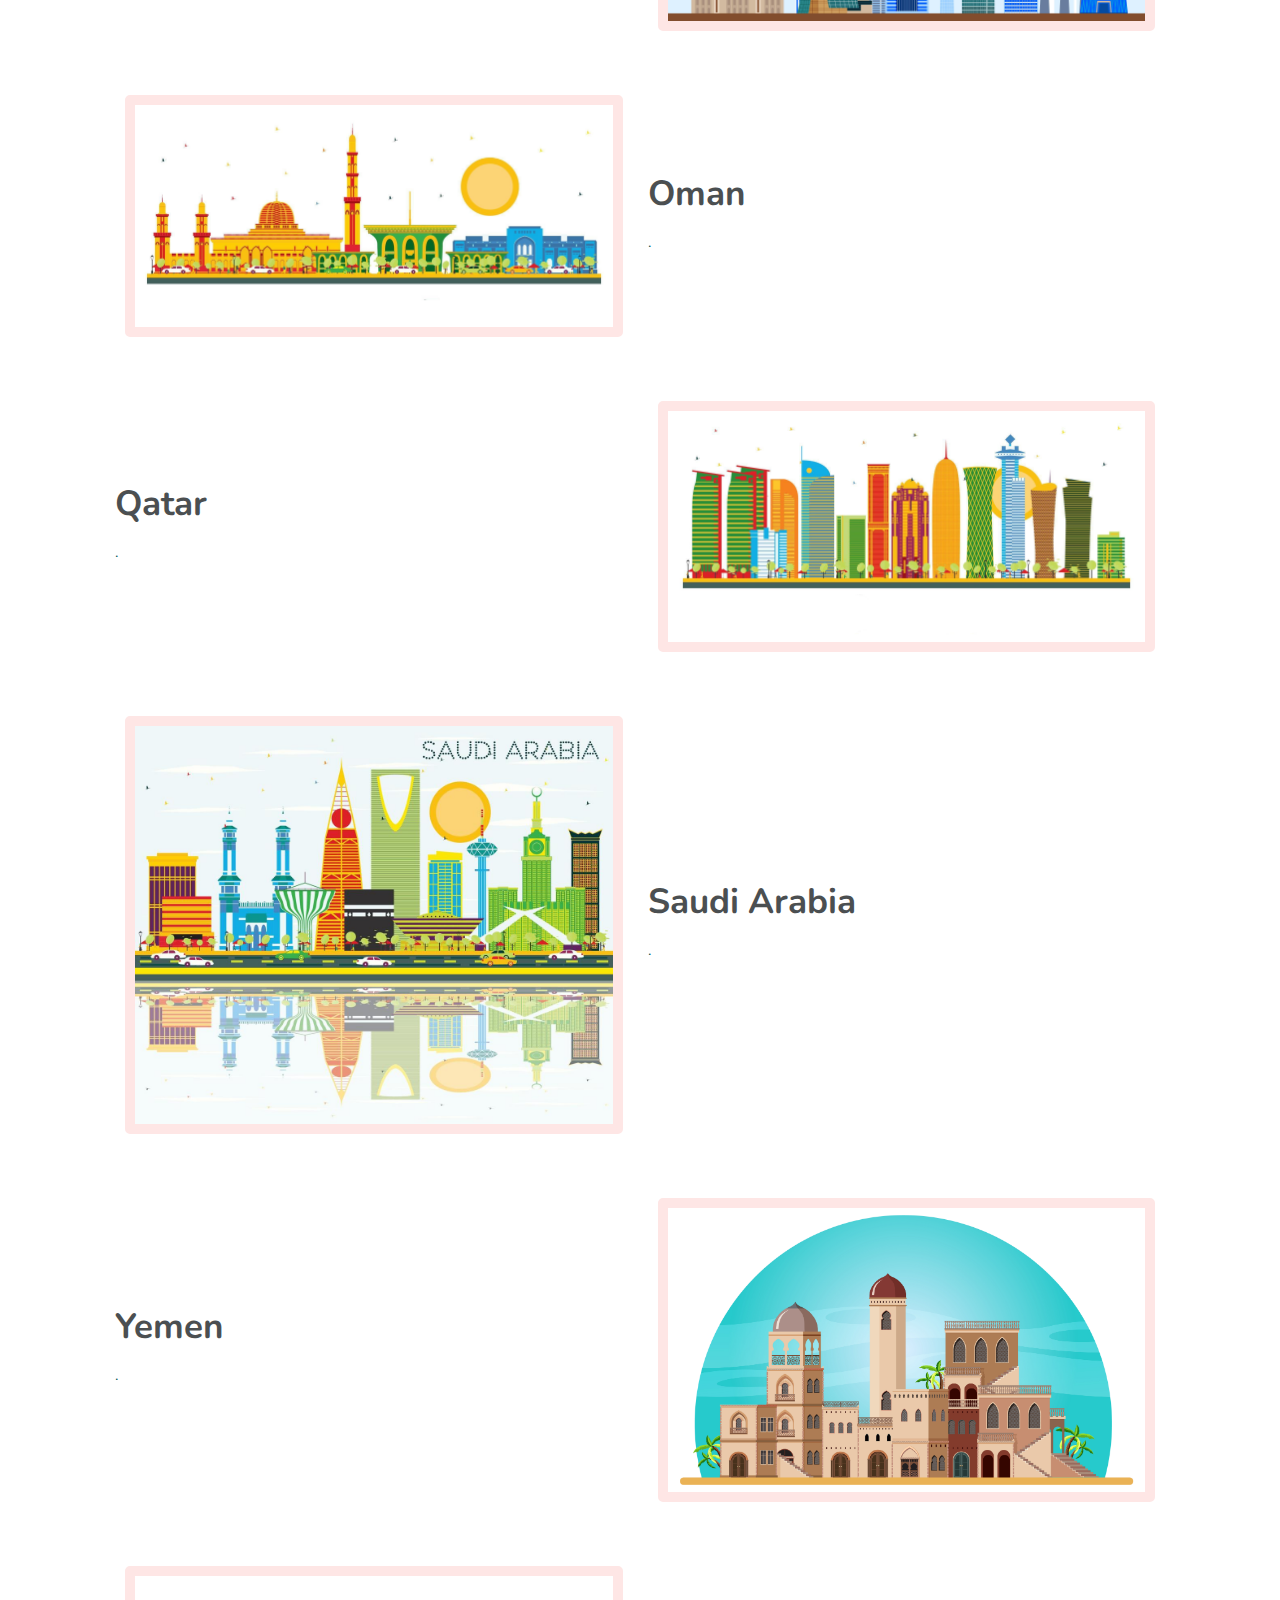
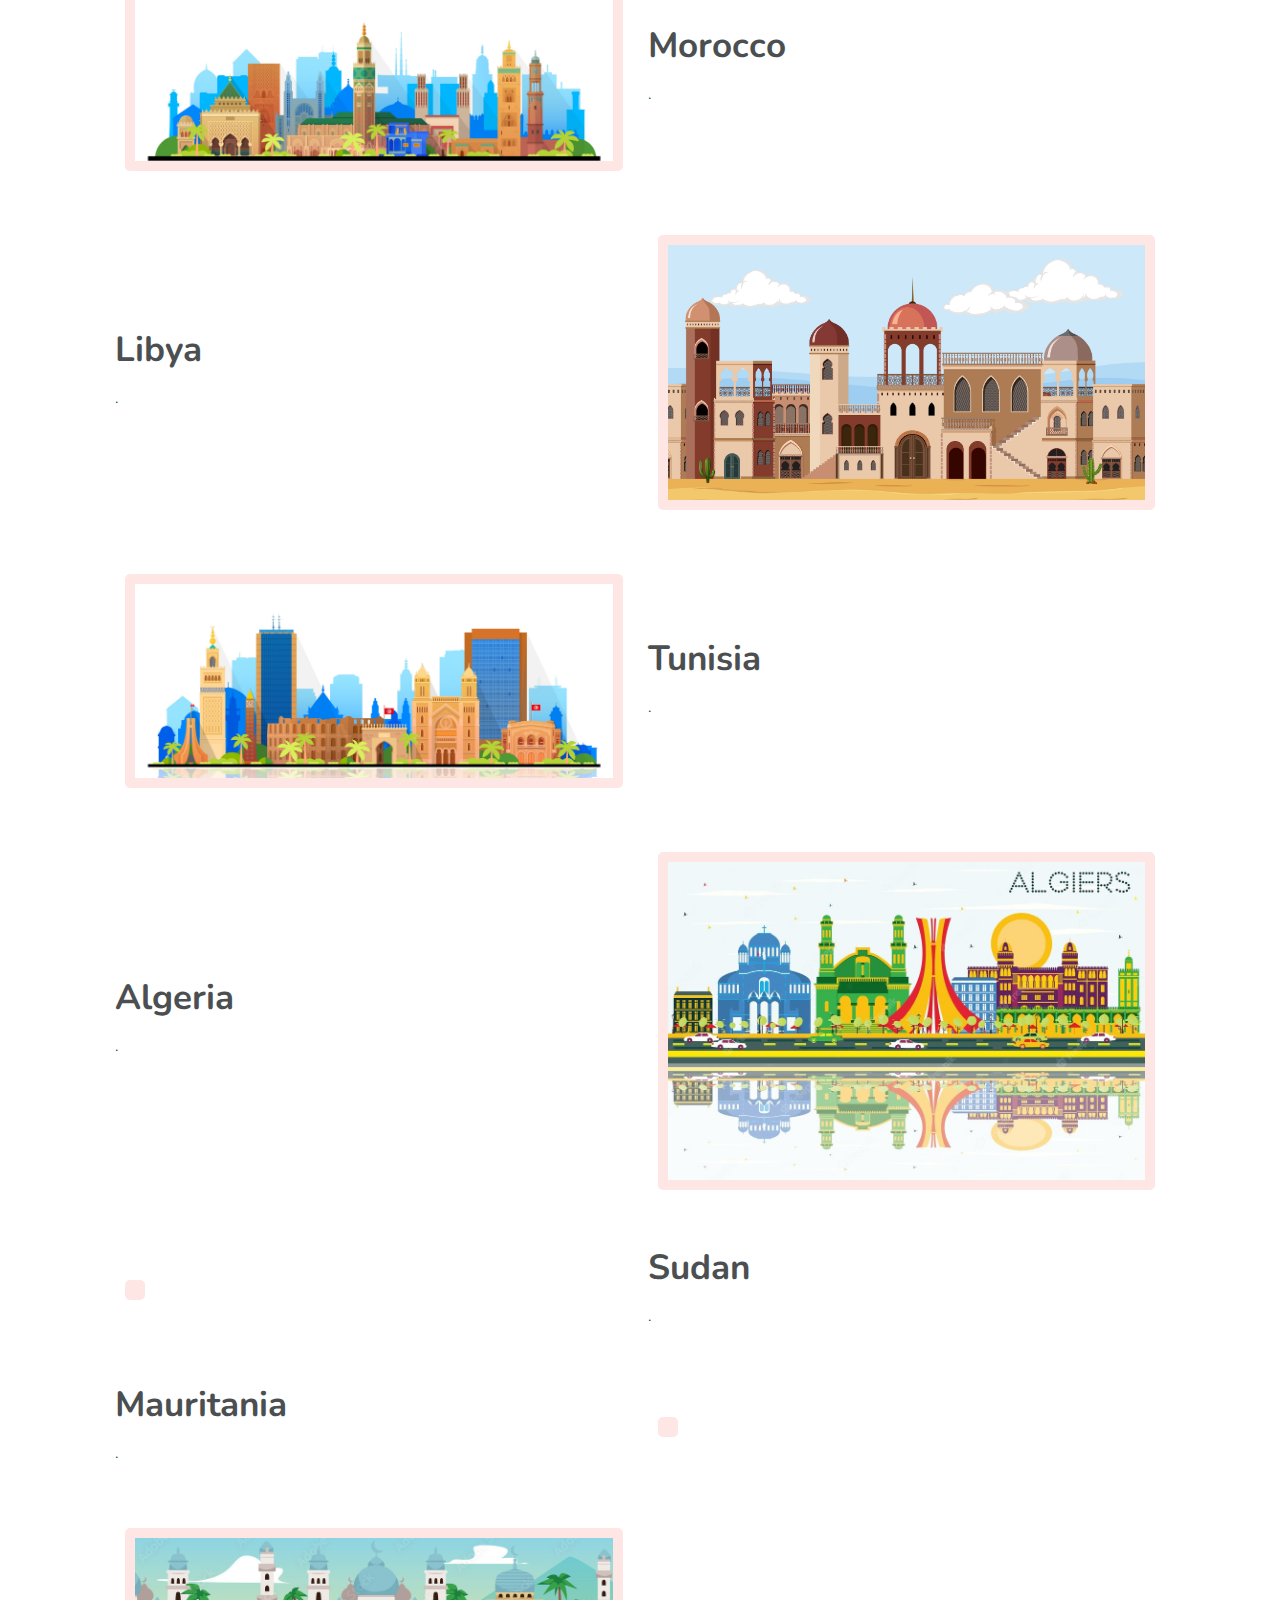
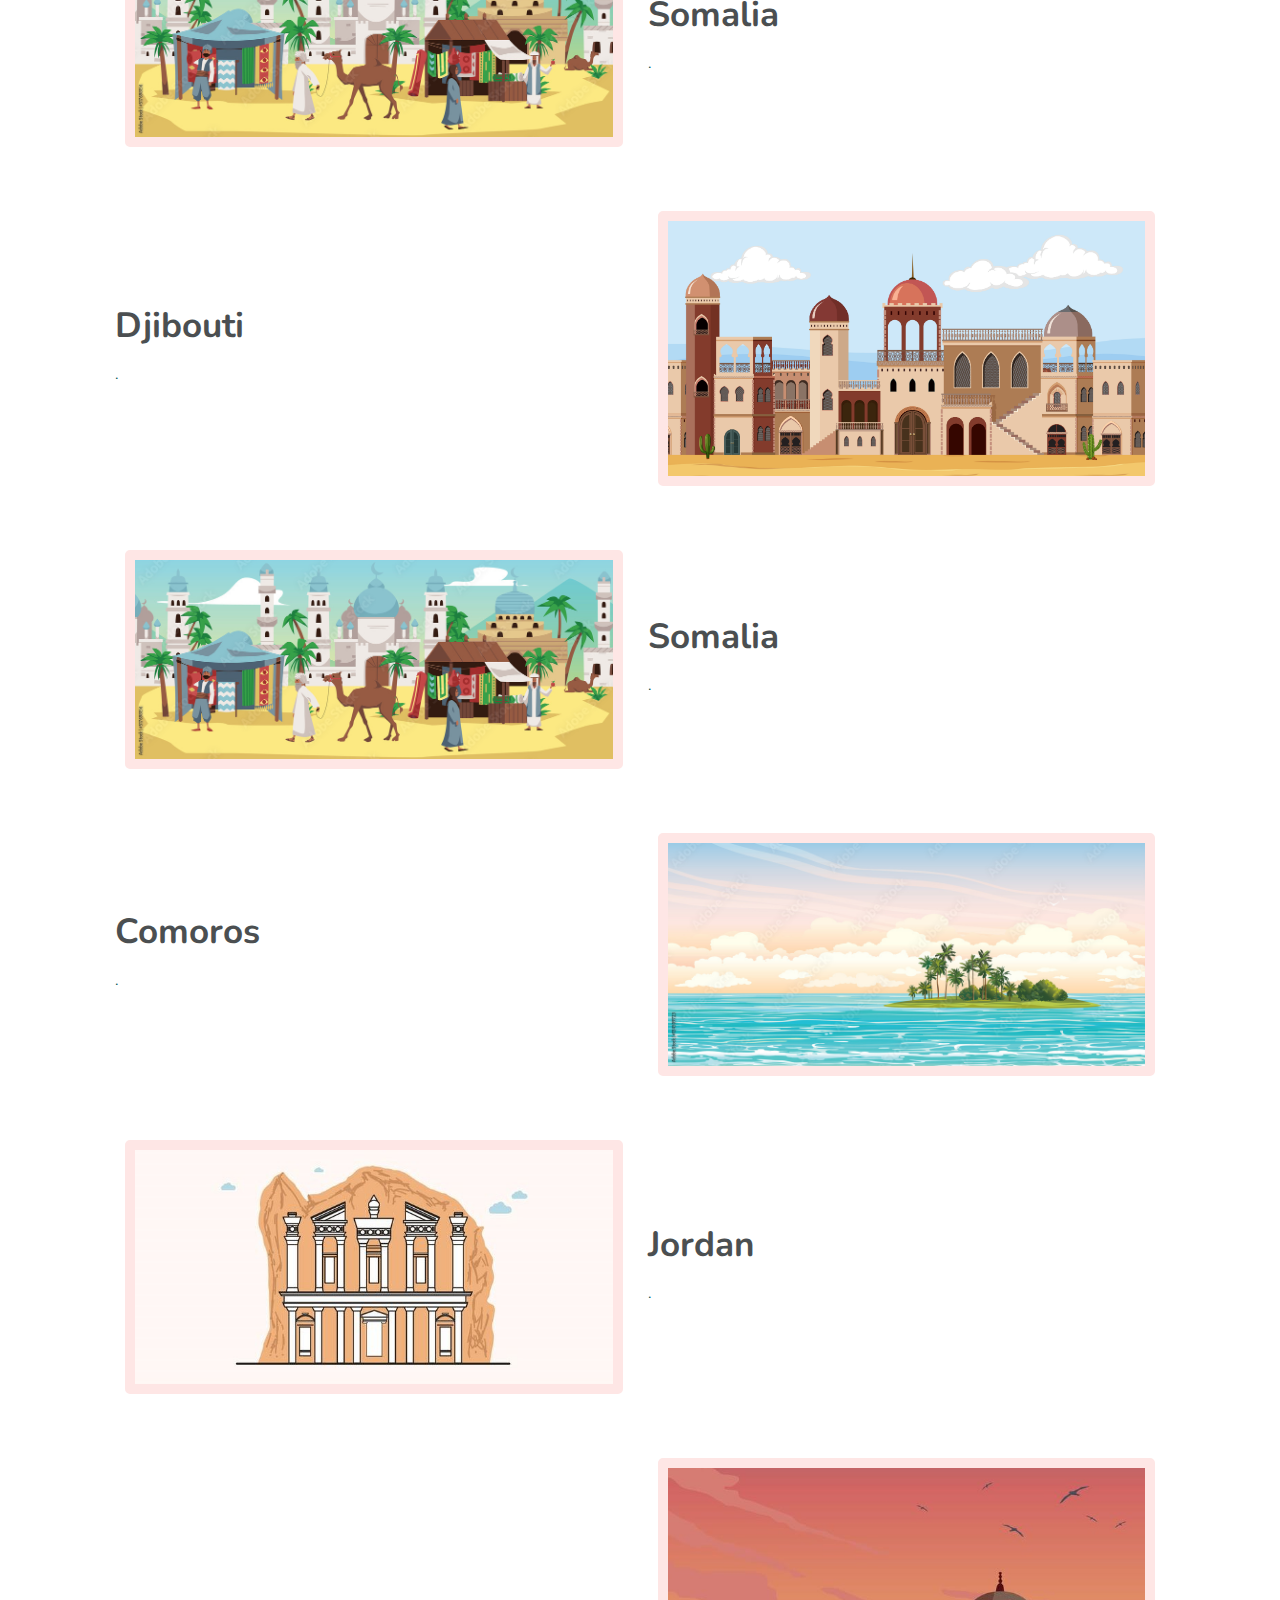
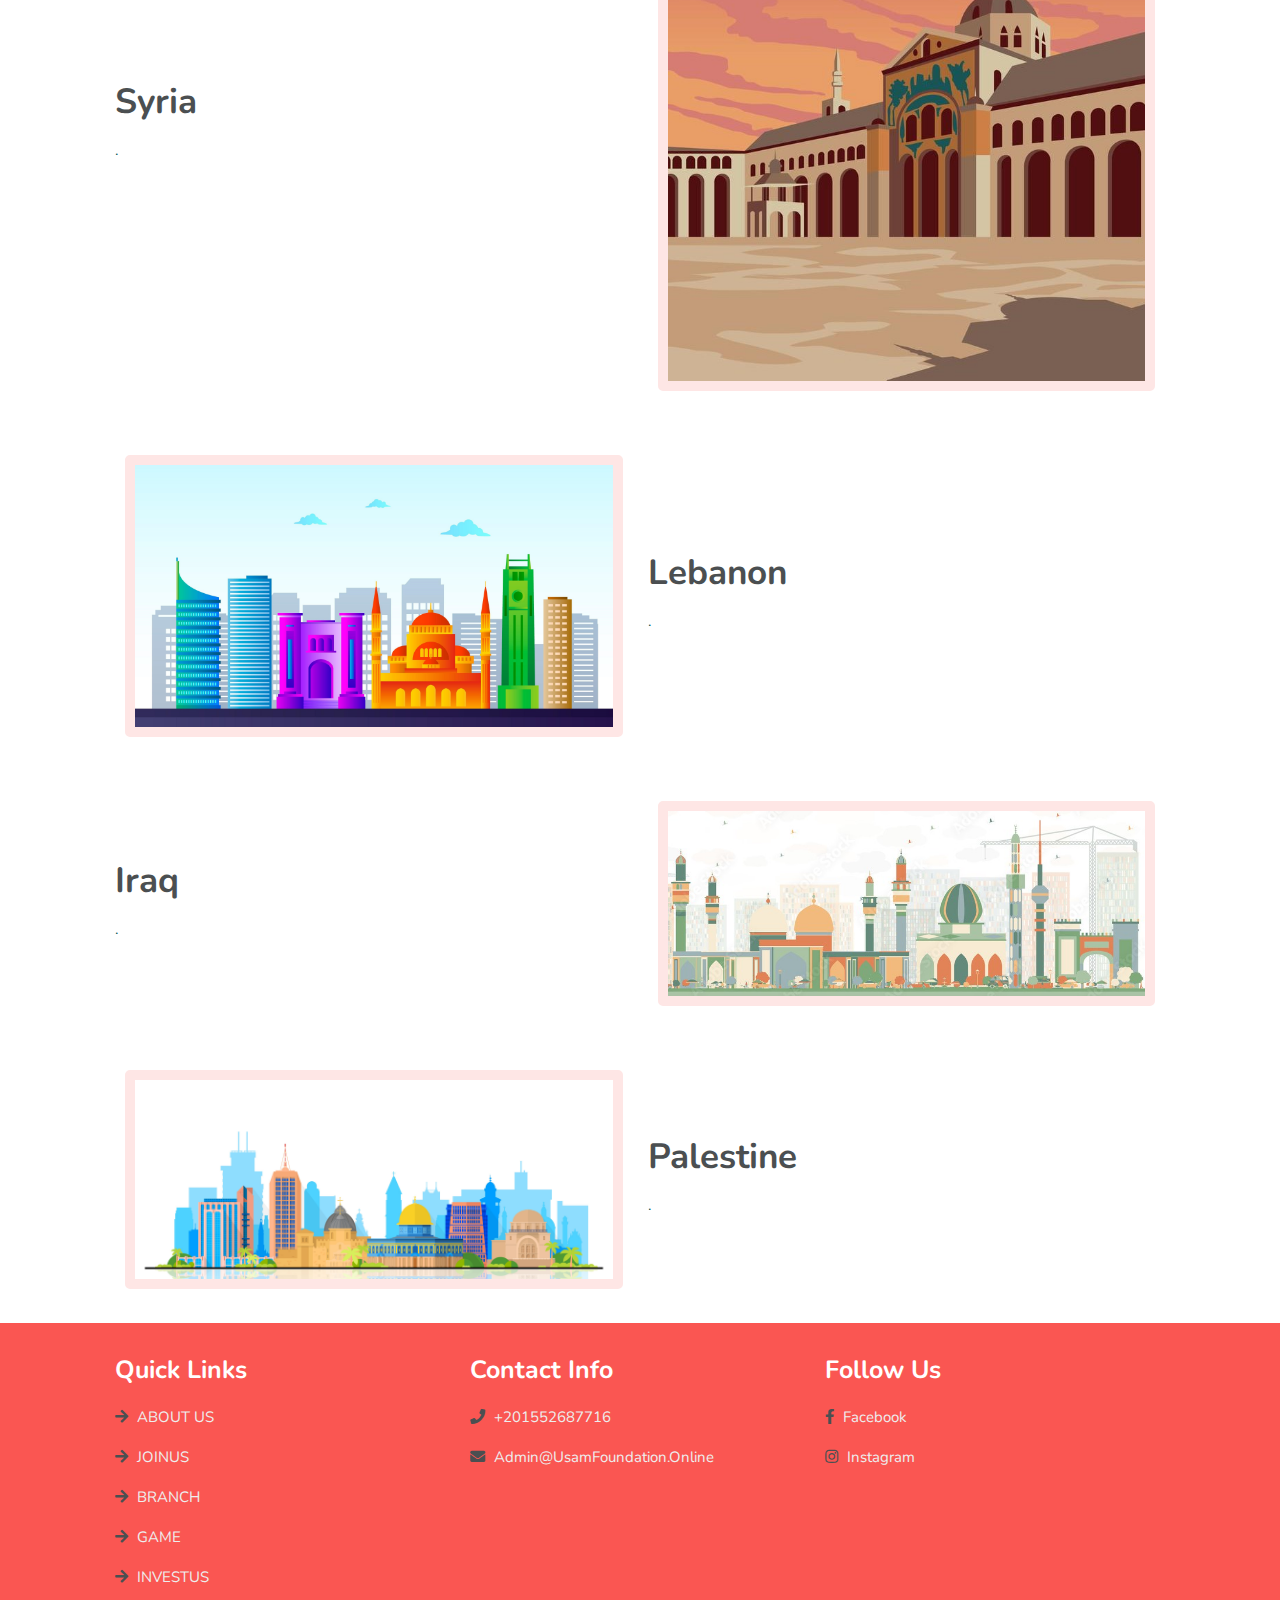
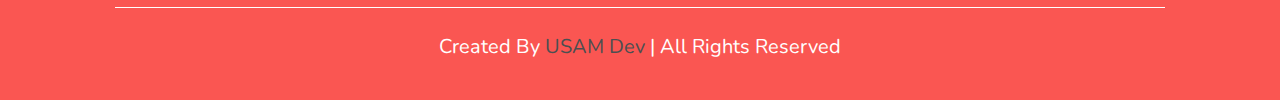
==== commit 95edef9a: "التعديلات النصف نهائية" ====
--- a/branch.html
+++ b/branch.html
@@ -4,7 +4,7 @@
     <meta charset="UTF-8">
     <meta http-equiv="X-UA-Compatible" content="IE=edge">
     <meta name="viewport" content="width=device-width, initial-scale=1.0">
-    <title>branch</title>
+    <title>Complete Responsive Event Organizer Website Design Tutorial</title>
 
     <link rel="stylesheet" href="https://unpkg.com/swiper/swiper-bundle.min.css" />
 
@@ -13,129 +13,505 @@
 
     <!-- custom css file link  -->
     <link rel="stylesheet" href="css/style.css">
-    
 
 </head>
 <body>
     
 <!-- header section starts  -->
 
-<header class="header">
+
 
     <div class="navbar__logo">
-        <img src="./img/logo.png" alt="logo" />
+       <a href="index.html"> <img src="./img/logo.png" alt="logo" /></a>
        
       </div>
 
-    <nav class="navbar">
-        
-        <a href="#home" class="navbar__link">HOME</a>
-        <a href="#service"class="navbar__link">SERVICES</a>
-    
-        <a href="#about"class="navbar__link">ABOUT</a>
-   
-       
-        <a href="index.html"class="navbar__link">HOME</a>
-    
-    </nav>
-
-    <div id="menu-bars" class="fas fa-bars"></div>
-    <div></div>
-</header>
 
 <!-- header section ends -->
 
-<!-- home section starts  -->
-<!--
-<section class="about" id="about">
-
-    <h1></h1>
-    <h1 class="heading"><span>Our </span> branches </h1>
+
+
+
+
+<!-- about section starts  -->
+
+<section class="about" id="about" style="padding-top: 20px;">
+
+<h1 class="heading" style="padding-top: 20px;"><span>ouer</span>branch </h1>
+
+<div class="row">
+
+    <div class="image">
+        <img src="img/branch_img/eg.gif" alt="">
+    </div>
+
+    <div class="content">
+        <h3>Egypt</h3>
+        <p>.</p>
+        
+    </div>
+
+</div>
+
+</section>
+<section class="about" id="about" style="padding-top: 20px;">
+
+  
+  
+  <div class="row">
+  
+      
+  
+      <div class="content">
+          <h3>Bahrain</h3>
+          <p>.</p>
+          
+      </div>
+      <div class="image">
+        <img src="img/branch_img/bahren.jpg" alt="">
+    </div>
+  
+  </div>
+  
+  </section>
+
+
+  <section class="about" id="about" style="padding-top: 20px;">
+
+   
     
     <div class="row">
     
         <div class="image">
-            <img src="img/42002529.jpg" alt="">
+            <img src="img/branch_img/emarat.jpg" alt="">
         </div>
     
         <div class="content">
-            <h3>Where to find USAM</h3>
-            <p>We have branches in all countries that speak the Arabic language. We are present in all countries of the beloved Arab world.</p>
+            <h3>UAE</h3>
+            <p>.</p>
             
         </div>
     
     </div>
     
     </section>
--->
-<!-- home section ends -->
-
-<section class="about" id="about">
-
-    
-    <h1 class="heading"><span>Our </span> branches </h1>
-    <div class="contagion__cards">
-        <!-- card 1 -->
-        <div class="contagion__card">
-          <img src="./img/uas2.gif"  alt="girl coughing illustration" />
-          <h2>educational field</h2>
-          <p>
-            We are working on producing education in a different form that keeps pace with the technological
-            development that we live in , in addition to providing it in different forms and for all groups.
-          </p>
-        </div>
-        <!-- card 2 -->
-        <div class="contagion__card">
-          <img src="./img/output-onlinegiftools (3).gif" alt="holding hands illustration" />
-          <h2>Projects field</h2>
-          <p>
-            In
-            this field, we target technology projects
-            that work on solving many of the
-            problems that we face with technology,
-            in addition to projects that solve the
-            challenges we face.
-            
-          </p>
-        </div>
-        <!-- card 3 -->
-        <div class="contagion__card">
-          <img src="./img/output-onlinegiftools (4).gif"   alt="cup illustration" />
-          <h2>space field</h2>
-          <p>
-            we work in two parts, one
-            part is about researching each planet
-            and making challenges for me, and the
-            other part is related to space projects.
-            
-                          </p>
-        </div>
-        <!-- card 4 -->
-        <div class="contagion__card">
-          <img src="./img/output-onlinegiftools (7).gif" width ="40px" alt="holding hands illustration" />
-          <h2>charity field</h2>
-          <p>
-            we target many goals
-            that are being worked on, such as
-            working to change the lives of families
-            below the line of life , to reach with
-            it results that lead to a decent living
-            for them
-
-          </p>
-        </div>
-        
+
+    <section class="about" id="about" style="padding-top: 20px;">
+
+  
+  
+      <div class="row">
+      
+          
+      
+          <div class="content">
+              <h3>Kuwait</h3>
+              <p>.</p>
+              
+          </div>
+          <div class="image">
+            <img src="img/branch_img/kuat.jpg" alt="">
+        </div>
+      
       </div>
-  
-    </section>
-
-
-
-
-
-
-
-
+      
+      </section>
+
+      <section class="about" id="about" style="padding-top: 20px;">
+
+   
+    
+        <div class="row">
+        
+            <div class="image">
+                <img src="img/branch_img/oman.jpg" alt="">
+            </div>
+        
+            <div class="content">
+                <h3>Oman</h3>
+                <p>.</p>
+                
+            </div>
+        
+        </div>
+        
+        </section>
+
+        <section class="about" id="about" style="padding-top: 20px;">
+
+  
+  
+          <div class="row">
+          
+              
+          
+              <div class="content">
+                  <h3>Qatar</h3>
+                  <p>.</p>
+                  
+              </div>
+              <div class="image">
+                <img src="img/branch_img/qatar.jpg" alt="">
+            </div>
+          
+          </div>
+          
+          </section>
+
+          <section class="about" id="about" style="padding-top: 20px;">
+
+   
+    
+            <div class="row">
+            
+                <div class="image">
+                    <img src="img/branch_img/suad.jpg" alt="">
+                </div>
+            
+                <div class="content">
+                    <h3>Saudi Arabia</h3>
+                    <p>.</p>
+                    
+                </div>
+            
+            </div>
+            
+            </section>
+
+            <section class="about" id="about" style="padding-top: 20px;">
+
+  
+  
+              <div class="row">
+              
+                  
+              
+                  <div class="content">
+                      <h3>Yemen</h3>
+                      <p>.</p>
+                      
+                  </div>
+                  <div class="image">
+                    <img src="img/branch_img/yaman.jpg" alt="">
+                </div>
+              
+              </div>
+              
+              </section>
+
+              <section class="about" id="about" style="padding-top: 20px;">
+
+   
+    
+                <div class="row">
+                
+                    <div class="image">
+                        <img src="img/branch_img/moroco.jpg" alt="">
+                    </div>
+                
+                    <div class="content">
+                        <h3>Morocco</h3>
+                        <p>.</p>
+                        
+                    </div>
+                
+                </div>
+                
+                </section>
+
+                <section class="about" id="about" style="padding-top: 20px;">
+
+  
+  
+                  <div class="row">
+                  
+                      
+                  
+                      <div class="content">
+                          <h3> Libya </h3>
+                          <p>.</p>
+                          
+                      </div>
+                      <div class="image">
+                        <img src="img/branch_img/Libya.jpg" alt="">
+                    </div>
+                  
+                  </div>
+                  
+                  </section>
+
+                  <section class="about" id="about" style="padding-top: 20px;">
+
+   
+    
+                    <div class="row">
+                    
+                        <div class="image">
+                            <img src="img/branch_img/tunis.jpg" alt="">
+                        </div>
+                    
+                        <div class="content">
+                            <h3>Tunisia</h3>
+                            <p>.</p>
+                            
+                        </div>
+                    
+                    </div>
+                    
+                    </section>
+
+                    <section class="about" id="about" style="padding-top: 20px;">
+
+  
+  
+                      <div class="row">
+                      
+                          
+                      
+                          <div class="content">
+                              <h3> Algeria </h3>
+                              <p>.</p>
+                              
+                          </div>
+                          <div class="image">
+                            <img src="img/branch_img/Algeria.jpg" alt="">
+                        </div>
+                      
+                      </div>
+                      
+                      </section>
+
+                      <section class="about" id="about" style="padding-top: 20px;">
+
+   
+    
+                        <div class="row">
+                        
+                            <div class="image">
+                                <img src="img/branch_img/Sudan.jpg" alt="">
+                            </div>
+                        
+                            <div class="content">
+                                <h3>Sudan</h3>
+                                <p>.</p>
+                                
+                            </div>
+                        
+                        </div>
+                        
+                        </section>
+
+                        
+                    <section class="about" id="about" style="padding-top: 20px;">
+
+  
+  
+                      <div class="row">
+                      
+                          
+                      
+                          <div class="content">
+                              <h3> Mauritania </h3>
+                              <p>.</p>
+                              
+                          </div>
+                          <div class="image">
+                            <img src="img/branch_img/Mauritania.jpg" alt="">
+                        </div>
+                      
+                      </div>
+                      
+                      </section>
+
+                      <section class="about" id="about" style="padding-top: 20px;">
+
+   
+    
+                        <div class="row">
+                        
+                            <div class="image">
+                                <img src="img/branch_img/Somalia.jpg" alt="">
+                            </div>
+                        
+                            <div class="content">
+                                <h3>Somalia</h3>
+                                <p>.</p>
+                                
+                            </div>
+                        
+                        </div>
+                        
+                        </section>
+
+                        <section class="about" id="about" style="padding-top: 20px;">
+
+  
+  
+                          <div class="row">
+                          
+                              
+                          
+                              <div class="content">
+                                  <h3> Djibouti </h3>
+                                  <p>.</p>
+                                  
+                              </div>
+                              <div class="image">
+                                <img src="img/branch_img/Libya.jpg" alt="">
+                            </div>
+                          
+                          </div>
+                          
+                          </section>
+
+                          <section class="about" id="about" style="padding-top: 20px;">
+
+   
+    
+                            <div class="row">
+                            
+                                <div class="image">
+                                    <img src="img/branch_img/Somalia.jpg" alt="">
+                                </div>
+                            
+                                <div class="content">
+                                    <h3>Somalia</h3>
+                                    <p>.</p>
+                                    
+                                </div>
+                            
+                            </div>
+                            
+                            </section>
+
+                            <section class="about" id="about" style="padding-top: 20px;">
+
+  
+  
+                              <div class="row">
+                              
+                                  
+                              
+                                  <div class="content">
+                                      <h3> Comoros </h3>
+                                      <p>.</p>
+                                      
+                                  </div>
+                                  <div class="image">
+                                    <img src="img/branch_img/Comoros.jpg" alt="">
+                                </div>
+                              
+                              </div>
+                              
+                              </section>
+
+                              <section class="about" id="about" style="padding-top: 20px;">
+
+   
+    
+                                <div class="row">
+                                
+                                    <div class="image">
+                                        <img src="img/branch_img/Jordan.jpg" alt="">
+                                    </div>
+                                
+                                    <div class="content">
+                                        <h3>Jordan</h3>
+                                        <p>.</p>
+                                        
+                                    </div>
+                                
+                                </div>
+                                
+                                </section>
+
+                                <section class="about" id="about" style="padding-top: 20px;">
+
+  
+  
+                                  <div class="row">
+                                  
+                                      
+                                  
+                                      <div class="content">
+                                          <h3> Syria </h3>
+                                          <p>.</p>
+                                          
+                                      </div>
+                                      <div class="image">
+                                        <img src="img/branch_img/Syria.jpg" alt="">
+                                    </div>
+                                  
+                                  </div>
+                                  
+                                  </section>
+
+
+                                  <section class="about" id="about" style="padding-top: 20px;">
+
+   
+    
+                                    <div class="row">
+                                    
+                                        <div class="image">
+                                            <img src="img/branch_img/Lebanon.jpg" alt="">
+                                        </div>
+                                    
+                                        <div class="content">
+                                            <h3>Lebanon</h3>
+                                            <p>.</p>
+                                            
+                                        </div>
+                                    
+                                    </div>
+                                    
+                                    </section>
+
+
+                                    <section class="about" id="about" style="padding-top: 20px;">
+
+  
+  
+                                      <div class="row">
+                                      
+                                          
+                                      
+                                          <div class="content">
+                                              <h3> Iraq </h3>
+                                              <p>.</p>
+                                              
+                                          </div>
+                                          <div class="image">
+                                            <img src="img/branch_img/Iraq.jpg" alt="">
+                                        </div>
+                                      
+                                      </div>
+                                      
+                                      </section>
+
+                                      <section class="about" id="about" style="padding-top: 20px;">
+
+   
+    
+                                        <div class="row">
+                                        
+                                            <div class="image">
+                                                <img src="img/branch_img/jerusalem.jpg" alt="">
+                                            </div>
+                                        
+                                            <div class="content">
+                                                <h3>Palestine</h3>
+                                                <p>.</p>
+                                                
+                                            </div>
+                                        
+                                        </div>
+                                        
+                                        </section>
+<!-- about section ends -->
+
+
+            
 
 <!-- footer section starts  -->
 <!---->
@@ -150,7 +526,7 @@
             <a href="index.html"> <i class="fas fa-arrow-right"></i> ABOUT US </a>
             <a href="#"> <i class="fas fa-arrow-right"></i> JOINUS </a>
             <a href="branch.html"> <i class="fas fa-arrow-right"></i> BRANCH </a>
-            
+           
             <a href="game.html"> <i class="fas fa-arrow-right"></i> GAME </a>
             <a href="inv.html"> <i class="fas fa-arrow-right"></i> INVESTUS </a>
             
